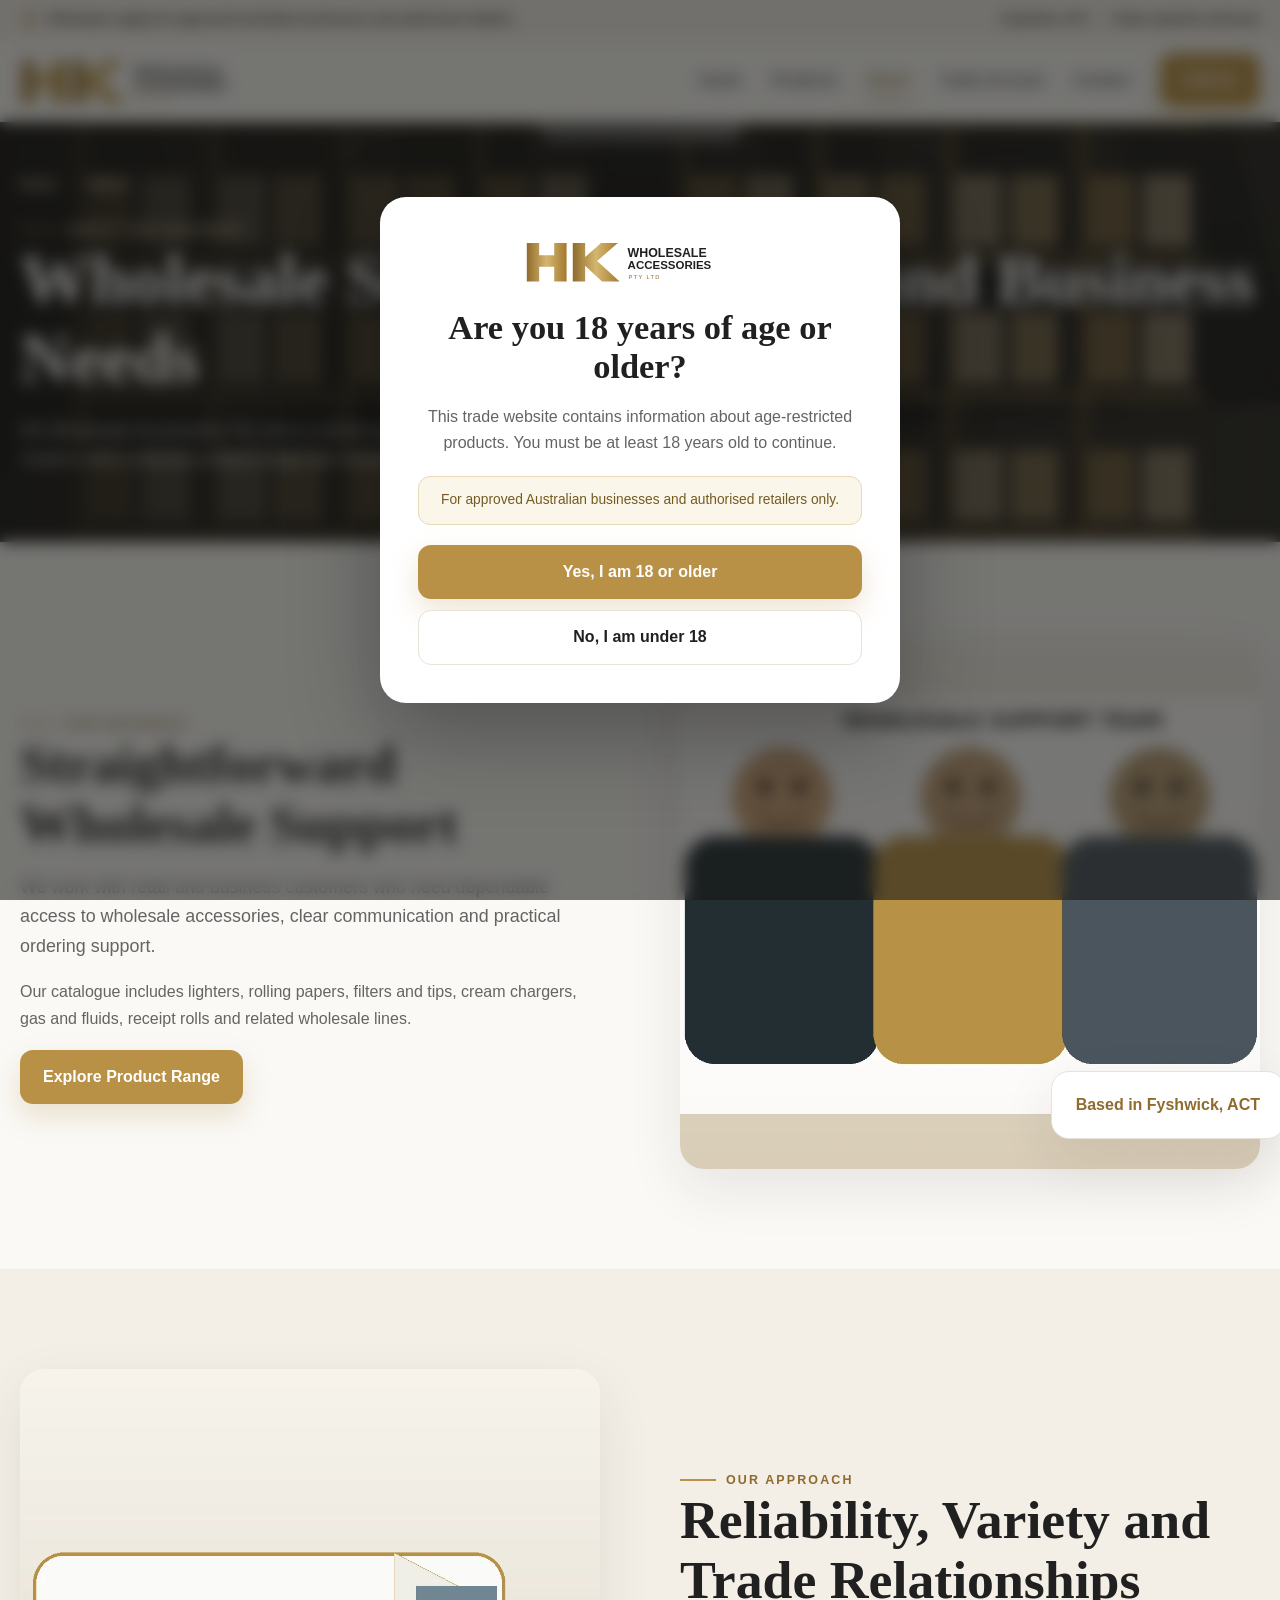
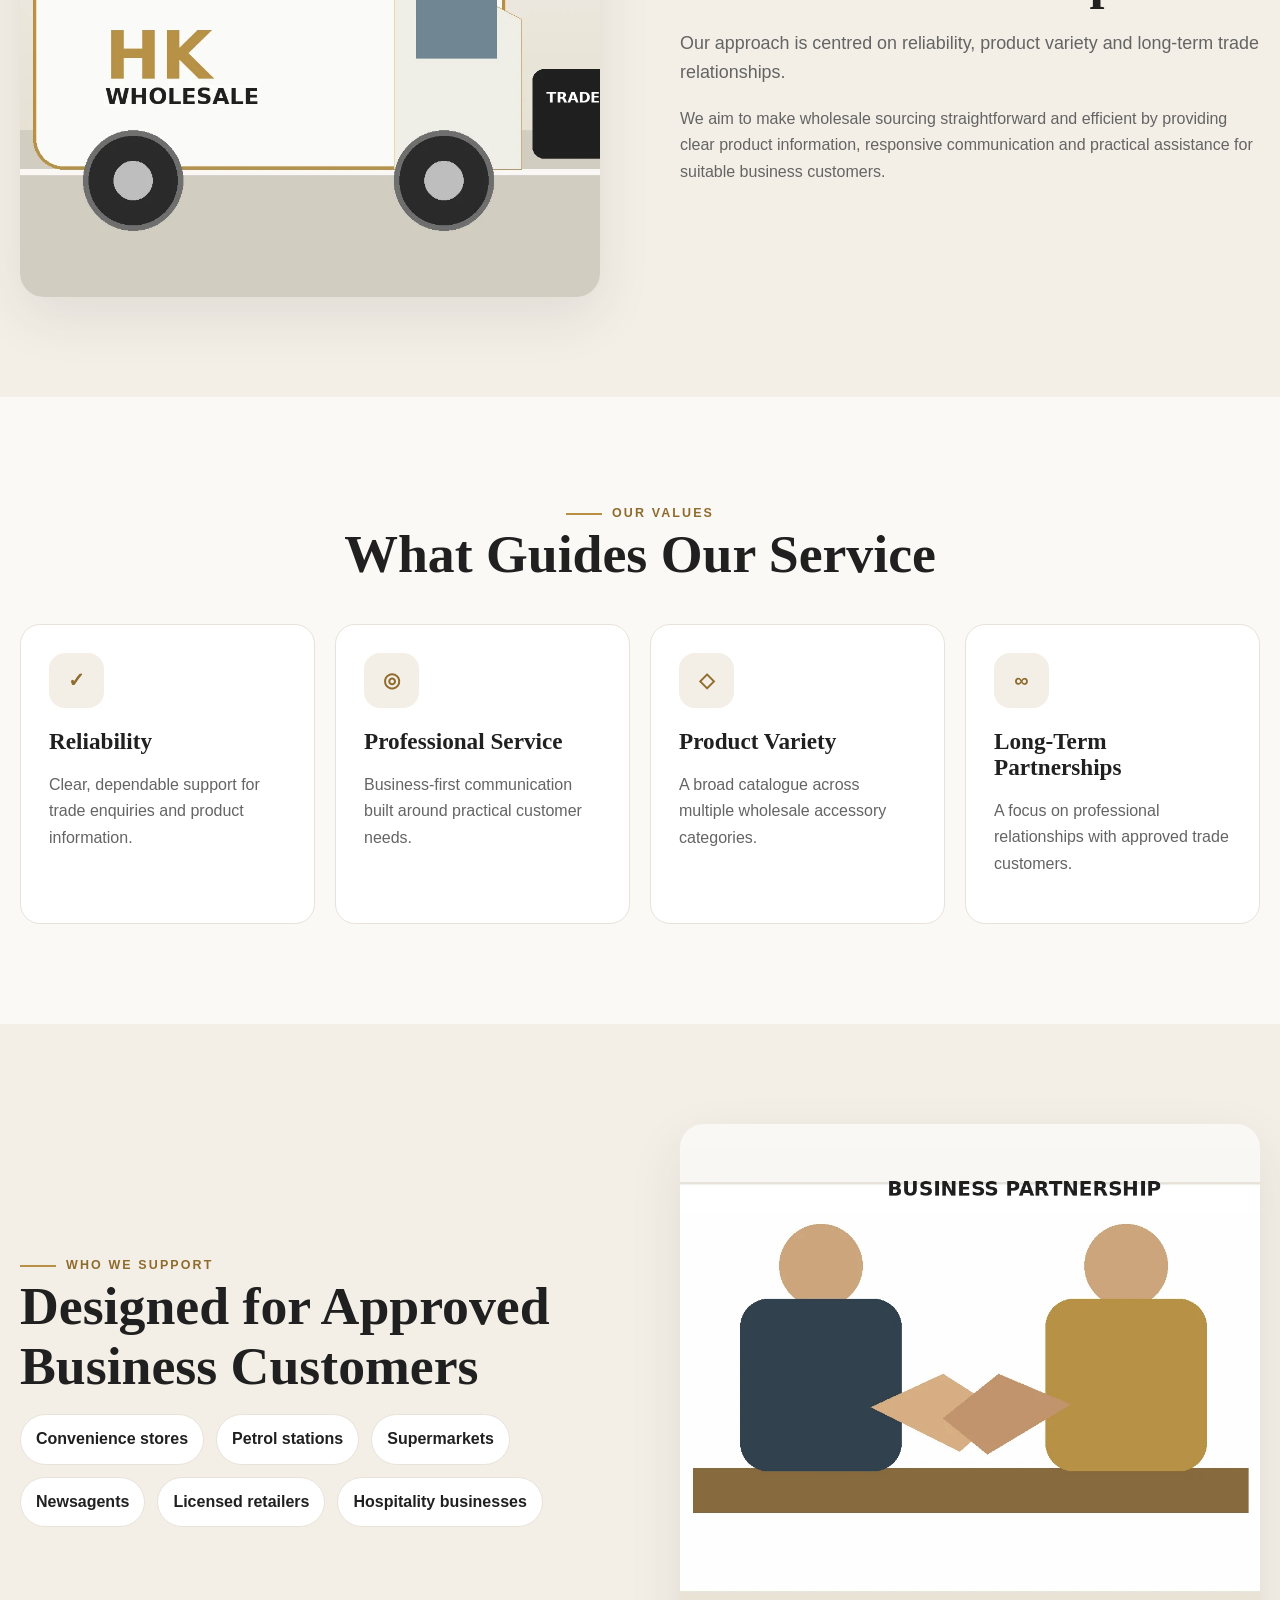
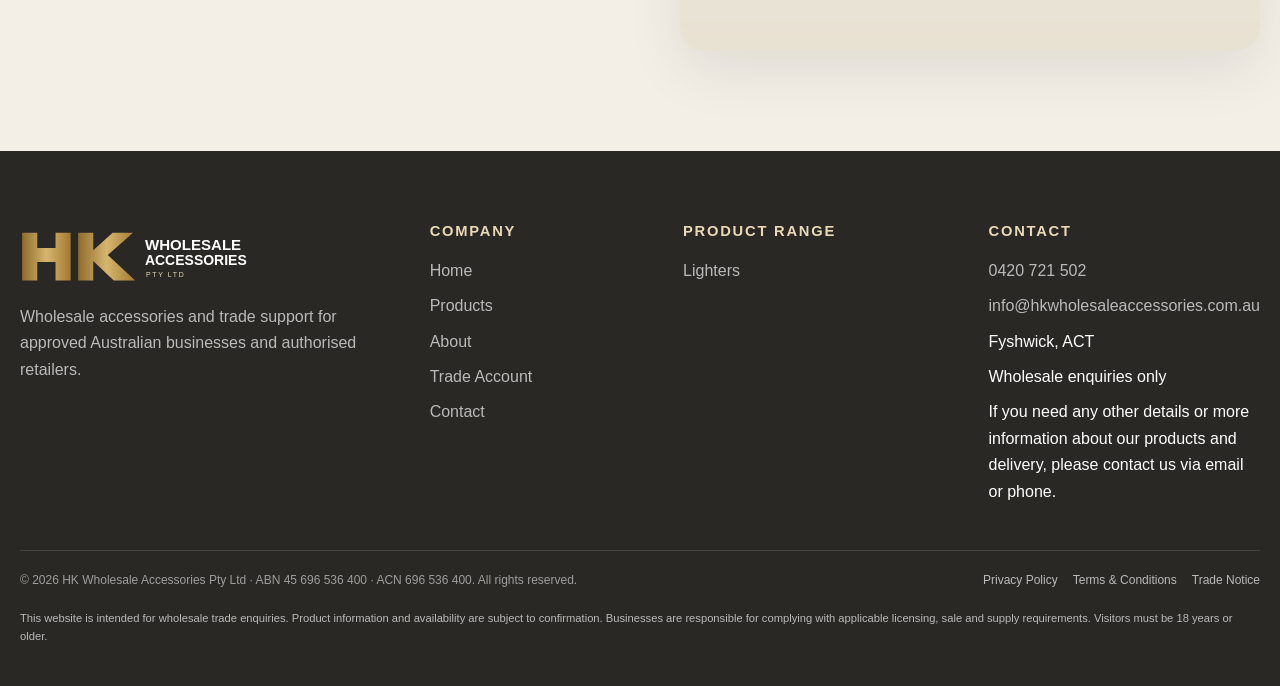
==== about.html @ 8b0ffecf "Products images updated" ====
<!doctype html><html lang="en-AU"><head><meta charset="utf-8"><meta name="viewport" content="width=device-width,initial-scale=1"><title>About HK Wholesale Accessories Pty Ltd</title><meta name="description" content="Learn about HK Wholesale Accessories Pty Ltd and its wholesale trade service in Fyshwick, ACT."><meta property="og:title" content="About HK Wholesale Accessories Pty Ltd"><meta property="og:description" content="Learn about HK Wholesale Accessories Pty Ltd and its wholesale trade service in Fyshwick, ACT."><meta property="og:type" content="website"><link rel="canonical" href="https://example.com/about.html"><link rel="icon" href="assets/images/branding/favicon.png"><link rel="stylesheet" href="assets/css/custom.css"><script defer src="assets/data/product-data.js"></script><script defer src="assets/js/form-validation.js"></script><script defer src="assets/js/product-modal.js"></script><script defer src="assets/js/products.js"></script><script defer src="assets/js/main.js"></script><script defer src="assets/js/age-gate.js"></script></head><body>
<div class="trade-bar"><div class="container"><div class="trade-bar-left"><svg class="shield" viewBox="0 0 24 24" fill="none" stroke="currentColor" stroke-width="2"><path d="M12 3l7 3v5c0 4.8-2.8 8.3-7 10-4.2-1.7-7-5.2-7-10V6l7-3z"/><path d="M9 12l2 2 4-4"/></svg><span>Wholesale supply for approved Australian businesses and authorised retailers.</span></div><div class="trade-bar-right"><span>Fyshwick, ACT</span><span>•</span><span>Trade enquiries welcome</span></div></div></div>
<header class="site-header"><div class="container nav-wrap"><a class="brand" href="index.html" aria-label="HK Wholesale Accessories home"><img src="assets/images/branding/hk-logo.svg" alt="HK Wholesale Accessories Pty Ltd"></a><nav class="desktop-nav" aria-label="Primary navigation"><a data-nav href="index.html">Home</a><a data-nav href="products.html">Products</a><a data-nav href="about.html">About</a><a data-nav href="trade-account.html">Trade Account</a><a data-nav href="contact.html">Contact</a><a class="btn btn-primary" href="tel:0420721502">Call Us</a></nav><button class="menu-toggle" type="button" aria-label="Open menu" aria-expanded="false"><span></span></button></div><nav class="mobile-nav" aria-label="Mobile navigation"><div class="container"><a data-nav href="index.html">Home</a><a data-nav href="products.html">Products</a><a data-nav href="about.html">About</a><a data-nav href="trade-account.html">Trade Account</a><a data-nav href="contact.html">Contact</a><a class="btn btn-primary" href="tel:0420721502">Call Us</a></div></nav></header>
<main><section class="page-hero"><div class="bg" style="background-image:url('assets/images/business/warehouse-interior.webp')"></div><div class="container"><div class="breadcrumbs"><a href="index.html">Home</a><span>→</span><span>About</span></div><span class="section-kicker" style="color:#ead9b7">About the business</span><h1>Wholesale Service Built Around Business Needs</h1><p>HK Wholesale Accessories Pty Ltd is a wholesale supplier supporting approved Australian retailers with a diverse product range and responsive trade service.</p></div></section><section class="section"><div class="container split"><div class="reveal-left"><span class="section-kicker">Our Business</span><h2>Straightforward Wholesale Support</h2><p class="lead">We work with retail and business customers who need dependable access to wholesale accessories, clear communication and practical ordering support.</p><p>Our catalogue includes lighters, rolling papers, filters and tips, cream chargers, gas and fluids, receipt rolls and related wholesale lines.</p><a class="btn btn-primary" href="products.html">Explore Product Range</a></div><div class="image-stack reveal-right"><img src="assets/images/business/warehouse-team.webp" alt="HK Wholesale Accessories support team illustration"><div class="float-label">Based in Fyshwick, ACT</div></div></div></section><section class="section cream-bg"><div class="container split"><div class="image-stack reveal-left"><img src="assets/images/business/wholesale-delivery.webp" alt="HK Wholesale Accessories delivery vehicle illustration"></div><div class="reveal-right"><span class="section-kicker">Our Approach</span><h2>Reliability, Variety and Trade Relationships</h2><p class="lead">Our approach is centred on reliability, product variety and long-term trade relationships.</p><p>We aim to make wholesale sourcing straightforward and efficient by providing clear product information, responsive communication and practical assistance for suitable business customers.</p></div></div></section><section class="section"><div class="container"><div class="text-center reveal"><span class="section-kicker">Our values</span><h2>What Guides Our Service</h2></div><div class="values-grid" style="margin-top:40px"><div class="value-card reveal"><div class="feature-icon">✓</div><h3>Reliability</h3><p>Clear, dependable support for trade enquiries and product information.</p></div><div class="value-card reveal"><div class="feature-icon">◎</div><h3>Professional Service</h3><p>Business-first communication built around practical customer needs.</p></div><div class="value-card reveal"><div class="feature-icon">◇</div><h3>Product Variety</h3><p>A broad catalogue across multiple wholesale accessory categories.</p></div><div class="value-card reveal"><div class="feature-icon">∞</div><h3>Long-Term Partnerships</h3><p>A focus on professional relationships with approved trade customers.</p></div></div></div></section><section class="section cream-bg"><div class="container split"><div class="reveal-left"><span class="section-kicker">Who we support</span><h2>Designed for Approved Business Customers</h2><div class="retailer-pills"><span>Convenience stores</span><span>Petrol stations</span><span>Supermarkets</span><span>Newsagents</span><span>Licensed retailers</span><span>Hospitality businesses</span></div></div><div class="image-stack reveal-right"><img src="assets/images/business/business-partnership.webp" alt="Wholesale business partners"></div></div></section></main>
<footer class="site-footer"><div class="container"><div class="footer-grid"><div class="footer-brand"><img src="assets/images/branding/hk-logo-light.svg" alt="HK Wholesale Accessories"><p>Wholesale accessories and trade support for approved Australian businesses and authorised retailers.</p></div><div><h3>Company</h3><div class="footer-links"><a href="index.html">Home</a><a href="products.html">Products</a><a href="about.html">About</a><a href="trade-account.html">Trade Account</a><a href="contact.html">Contact</a></div></div><div><h3>Product range</h3><div class="footer-links"><a href="products.html?category=lighters">Lighters</a></div></div><div><h3>Contact</h3><div class="footer-links"><a href="tel:0420721502">0420 721 502</a><a href="mailto:info@hkwholesaleaccessories.com.au">info@hkwholesaleaccessories.com.au</a><span>Fyshwick, ACT</span><span>Wholesale enquiries only</span><span>If you need any other details or more information about our products and delivery, please contact us via email or phone.</span></div></div></div><div class="footer-bottom"><div>© 2026 HK Wholesale Accessories Pty Ltd · ABN 45 696 536 400 · ACN 696 536 400. All rights reserved.</div><div class="footer-legal"><a href="privacy-policy.html">Privacy Policy</a><a href="terms-and-conditions.html">Terms &amp; Conditions</a><a href="trade-notice.html">Trade Notice</a></div></div><p style="font-size:.7rem;margin-top:18px">This website is intended for wholesale trade enquiries. Product information and availability are subject to confirmation. Businesses are responsible for complying with applicable licensing, sale and supply requirements. Visitors must be 18 years or older.</p></div></footer><button class="back-top" type="button" aria-label="Back to top">↑</button>
</body></html>
---- assets/css/custom.css ----
:root{--ivory:#faf9f6;--white:#fff;--cream:#f3efe7;--charcoal:#202020;--muted:#646464;--gold:#b89146;--gold-dark:#8f6b2d;--gold-light:#e8d9b7;--border:#e8e3d9;--green:#2f7354;--red:#b44343;--shadow:0 20px 55px rgba(40,34,23,.09);--radius:24px;--serif:Georgia,'Times New Roman',serif;--sans:Arial,'Helvetica Neue',sans-serif}
*{box-sizing:border-box}html{scroll-behavior:smooth}body{margin:0;background:var(--ivory);color:var(--charcoal);font-family:var(--sans);line-height:1.65;overflow-x:hidden}body.is-locked{overflow:hidden}img{display:block;max-width:100%}a{color:inherit;text-decoration:none}button,input,select,textarea{font:inherit}button{cursor:pointer}.container{width:min(1280px,calc(100% - 40px));margin-inline:auto}.section{padding:100px 0}.section-sm{padding:70px 0}.section-kicker{display:inline-flex;align-items:center;gap:10px;color:var(--gold-dark);font-size:.78rem;font-weight:800;text-transform:uppercase;letter-spacing:.17em}.section-kicker:before{content:'';width:36px;height:2px;background:var(--gold)}h1,h2,h3{font-family:var(--serif);line-height:1.12;margin:0 0 18px}h1{font-size:clamp(2.8rem,6vw,5.7rem)}h2{font-size:clamp(2.15rem,4.2vw,3.8rem)}h3{font-size:1.45rem}p{margin:0 0 18px;color:var(--muted)}.lead{font-size:1.12rem;max-width:720px}.muted{color:var(--muted)}.text-center{text-align:center}.mx-auto{margin-inline:auto}.gold{color:var(--gold-dark)}
.btn{display:inline-flex;align-items:center;justify-content:center;gap:10px;min-height:50px;padding:13px 22px;border-radius:13px;border:1px solid transparent;font-weight:800;transition:.25s ease;white-space:nowrap}.btn:hover{transform:translateY(-2px)}.btn-primary{background:var(--gold);color:white;box-shadow:0 12px 28px rgba(184,145,70,.24)}.btn-primary:hover{background:var(--gold-dark)}.btn-secondary{background:white;border-color:var(--border);color:var(--charcoal)}.btn-secondary:hover{border-color:var(--gold);color:var(--gold-dark)}.btn-dark{background:var(--charcoal);color:white}.btn-link{padding:0;border:0;background:none;color:var(--gold-dark);font-weight:800}.btn-link span{display:inline-block;transition:.2s}.btn-link:hover span{transform:translateX(5px)}
.trade-bar{background:var(--cream);border-bottom:1px solid var(--border);font-size:.78rem;font-weight:700}.trade-bar .container{min-height:38px;display:flex;justify-content:space-between;align-items:center;gap:20px}.trade-bar-left,.trade-bar-right{display:flex;align-items:center;gap:9px}.shield{width:19px;height:19px;color:var(--gold-dark)}
.site-header{position:sticky;top:0;z-index:1000;background:rgba(250,249,246,.88);backdrop-filter:blur(18px);border-bottom:1px solid transparent;transition:.25s}.site-header.scrolled{background:rgba(255,255,255,.95);border-color:var(--border);box-shadow:0 8px 28px rgba(32,32,32,.06)}.nav-wrap{height:82px;display:flex;align-items:center;justify-content:space-between;gap:30px}.brand img{width:255px;height:auto}.desktop-nav{display:flex;align-items:center;gap:30px}.desktop-nav a:not(.btn){font-size:.94rem;font-weight:700;color:#454545;position:relative}.desktop-nav a:not(.btn):after{content:'';position:absolute;left:0;right:100%;bottom:-9px;height:2px;background:var(--gold);transition:.25s}.desktop-nav a.active,.desktop-nav a:hover{color:var(--gold-dark)}.desktop-nav a.active:after,.desktop-nav a:hover:after{right:0}.menu-toggle{display:none;width:48px;height:48px;border:1px solid var(--border);background:white;border-radius:12px;align-items:center;justify-content:center}.menu-toggle span,.menu-toggle span:before,.menu-toggle span:after{display:block;width:22px;height:2px;background:var(--charcoal);position:relative;transition:.25s}.menu-toggle span:before,.menu-toggle span:after{content:'';position:absolute;left:0}.menu-toggle span:before{top:-7px}.menu-toggle span:after{top:7px}.menu-toggle.open span{background:transparent}.menu-toggle.open span:before{top:0;transform:rotate(45deg)}.menu-toggle.open span:after{top:0;transform:rotate(-45deg)}.mobile-nav{display:none;position:fixed;inset:120px 0 auto;background:white;border-bottom:1px solid var(--border);padding:24px;box-shadow:var(--shadow);transform:translateY(-20px);opacity:0;pointer-events:none;transition:.25s}.mobile-nav.open{transform:none;opacity:1;pointer-events:auto}.mobile-nav a{display:block;padding:14px 0;border-bottom:1px solid var(--border);font-weight:750}.mobile-nav .btn{margin-top:18px;width:100%}
.hero{min-height:760px;position:relative;display:grid;align-items:center;overflow:hidden;background:#23211d}.hero-bg{position:absolute;inset:-4%;background:url('../images/hero/warehouse-hero.webp') center/cover no-repeat;animation:heroZoom 18s ease-in-out infinite alternate}.hero:after{content:'';position:absolute;inset:0;background:linear-gradient(90deg,rgba(17,17,15,.86) 0%,rgba(23,22,18,.66) 48%,rgba(23,22,18,.24) 100%)}.hero .container{position:relative;z-index:2;display:grid;grid-template-columns:1.25fr .75fr;gap:70px;align-items:center}.hero-copy{max-width:780px;color:white}.hero-copy h1{color:white;text-shadow:0 4px 18px rgba(0,0,0,.24)}.hero-copy p{color:rgba(255,255,255,.8);font-size:1.13rem;max-width:670px}.hero-badge{display:inline-flex;align-items:center;gap:10px;padding:9px 14px;border:1px solid rgba(232,217,183,.55);border-radius:99px;background:rgba(255,255,255,.1);backdrop-filter:blur(12px);color:#f2dfb3;font-weight:800;text-transform:uppercase;letter-spacing:.12em;font-size:.72rem;margin-bottom:24px}.hero-actions{display:flex;gap:14px;flex-wrap:wrap;margin:30px 0 15px}.hero-note{font-size:.82rem!important}.hero-card{justify-self:end;width:min(100%,390px);padding:30px;border:1px solid rgba(255,255,255,.22);background:rgba(255,255,255,.12);backdrop-filter:blur(18px);border-radius:24px;box-shadow:0 24px 70px rgba(0,0,0,.25);color:white;animation:floatCard 5s ease-in-out infinite}.hero-card h3{color:white}.hero-card ul{list-style:none;padding:0;margin:0;display:grid;gap:14px}.hero-card li{display:flex;gap:12px;align-items:center;color:rgba(255,255,255,.86);font-weight:650}.hero-card li:before{content:'✓';display:grid;place-items:center;width:26px;height:26px;border-radius:50%;background:rgba(184,145,70,.26);color:#f4d993;font-weight:900}@keyframes heroZoom{to{transform:scale(1.06)}}@keyframes floatCard{50%{transform:translateY(-10px)}}
.page-hero{min-height:420px;position:relative;display:grid;align-items:center;overflow:hidden;background:#28251f;color:white}.page-hero .bg{position:absolute;inset:0;background:center/cover no-repeat}.page-hero:after{content:'';position:absolute;inset:0;background:linear-gradient(90deg,rgba(20,19,17,.83),rgba(20,19,17,.42))}.page-hero .container{position:relative;z-index:2}.page-hero h1{font-size:clamp(2.8rem,5.5vw,5rem);color:white}.page-hero p{color:rgba(255,255,255,.8);max-width:720px;font-size:1.08rem}.breadcrumbs{display:flex;gap:9px;align-items:center;font-size:.82rem;color:#ead9b7;font-weight:750;margin-bottom:18px}
.trust-strip{background:white;border-bottom:1px solid var(--border)}.trust-grid{display:grid;grid-template-columns:repeat(4,1fr)}.trust-item{padding:24px 22px;display:flex;align-items:center;justify-content:center;gap:12px;font-weight:750;border-right:1px solid var(--border)}.trust-item:last-child{border:0}.trust-icon{width:38px;height:38px;border-radius:12px;background:var(--cream);display:grid;place-items:center;color:var(--gold-dark);font-weight:900}
.split{display:grid;grid-template-columns:1fr 1fr;gap:80px;align-items:center}.image-stack{position:relative}.image-stack>img{width:100%;aspect-ratio:1.1;object-fit:cover;border-radius:var(--radius);box-shadow:var(--shadow)}.float-label{position:absolute;right:-25px;bottom:30px;background:white;padding:20px 24px;border:1px solid var(--border);border-radius:18px;box-shadow:var(--shadow);font-weight:850;color:var(--gold-dark)}
.grid{display:grid;gap:24px}.grid-3{grid-template-columns:repeat(3,1fr)}.grid-4{grid-template-columns:repeat(4,1fr)}.category-card{position:relative;min-height:380px;border-radius:24px;overflow:hidden;background:#222;color:white;box-shadow:var(--shadow)}.category-card img{position:absolute;inset:0;width:100%;height:100%;object-fit:cover;transition:.55s}.category-card:after{content:'';position:absolute;inset:0;background:linear-gradient(180deg,rgba(12,12,12,.03),rgba(12,12,12,.9))}.category-card-content{position:absolute;inset:auto 0 0;z-index:2;padding:28px}.category-card h3{color:white;font-size:1.65rem}.category-card p{color:rgba(255,255,255,.73);font-size:.92rem}.category-card .btn-link{color:#f0d89f}.category-card:hover img{transform:scale(1.07)}.category-card:hover{outline:2px solid var(--gold-light);outline-offset:3px}
.product-grid{display:grid;grid-template-columns:repeat(4,1fr);gap:22px}.product-card{background:white;border:1px solid var(--border);border-radius:20px;overflow:hidden;transition:.28s;display:flex;flex-direction:column;min-width:0}.product-card:hover{transform:translateY(-7px);border-color:var(--gold-light);box-shadow:var(--shadow)}.product-image{aspect-ratio:1/1;background:#fff;padding:16px;overflow:hidden;border-bottom:1px solid var(--border)}.product-image img{width:100%;height:100%;object-fit:contain;transition:.35s}.product-card:hover .product-image img{transform:scale(1.045)}.product-body{padding:20px;display:flex;flex-direction:column;flex:1}.brand-label{font-size:.72rem;text-transform:uppercase;letter-spacing:.13em;font-weight:850;color:var(--gold-dark)}.product-card h3{font-family:var(--sans);font-size:1.05rem;line-height:1.35;margin:8px 0 6px}.product-meta{display:flex;justify-content:space-between;gap:10px;color:var(--muted);font-size:.78rem;margin-bottom:16px}.product-actions{display:flex;align-items:center;justify-content:space-between;gap:10px;margin-top:auto}.product-actions .btn{min-height:42px;padding:9px 13px;font-size:.8rem}.product-actions .btn-link{font-size:.8rem}.product-empty{grid-column:1/-1;text-align:center;padding:70px 20px;background:white;border:1px dashed var(--gold-light);border-radius:20px}
.feature-card{padding:30px;background:white;border:1px solid var(--border);border-radius:20px;transition:.25s}.feature-card:hover{transform:translateY(-5px);box-shadow:var(--shadow);border-color:var(--gold-light)}.feature-icon{width:55px;height:55px;border-radius:16px;background:var(--cream);display:grid;place-items:center;color:var(--gold-dark);font-weight:900;font-size:1.25rem;margin-bottom:20px}.cream-bg{background:var(--cream)}.white-bg{background:white}.retailer-pills{display:flex;flex-wrap:wrap;gap:12px}.retailer-pills span{padding:11px 15px;background:white;border:1px solid var(--border);border-radius:99px;font-weight:750}.steps{display:grid;grid-template-columns:repeat(4,1fr);position:relative}.steps:before{content:'';position:absolute;left:12%;right:12%;top:31px;height:2px;background:var(--gold-light)}.step{position:relative;text-align:center;padding:0 18px}.step-num{position:relative;z-index:2;width:64px;height:64px;border-radius:50%;display:grid;place-items:center;margin:0 auto 18px;background:white;border:2px solid var(--gold);font-weight:900;color:var(--gold-dark);box-shadow:0 0 0 9px var(--ivory)}
.cta{position:relative;overflow:hidden;border-radius:32px;background:linear-gradient(120deg,#28251f,#514638);color:white;padding:70px}.cta:before{content:'';position:absolute;width:420px;height:420px;border:1px solid rgba(232,217,183,.16);border-radius:50%;right:-130px;top:-160px;box-shadow:0 0 0 40px rgba(232,217,183,.04),0 0 0 80px rgba(232,217,183,.025)}.cta>*{position:relative}.cta h2{color:white}.cta p{color:rgba(255,255,255,.75)}.cta-row{display:flex;justify-content:space-between;gap:40px;align-items:end}.cta-actions{display:flex;gap:12px;flex-wrap:wrap}
.contact-grid{display:grid;grid-template-columns:.85fr 1.15fr;gap:55px}.contact-list{display:grid;gap:14px}.contact-item{padding:18px 20px;background:white;border:1px solid var(--border);border-radius:16px}.contact-item strong{display:block;margin-bottom:3px}.form-card{background:white;border:1px solid var(--border);padding:34px;border-radius:24px;box-shadow:var(--shadow)}.form-grid{display:grid;grid-template-columns:1fr 1fr;gap:18px}.field.full{grid-column:1/-1}.field label{display:block;font-size:.82rem;font-weight:800;margin-bottom:7px}.field input,.field select,.field textarea{width:100%;border:1px solid #d9d4ca;border-radius:12px;background:#fff;padding:13px 14px;outline:none;transition:.2s;color:var(--charcoal)}.field textarea{min-height:130px;resize:vertical}.field input:focus,.field select:focus,.field textarea:focus{border-color:var(--gold);box-shadow:0 0 0 4px rgba(184,145,70,.12)}.field.invalid input,.field.invalid select,.field.invalid textarea{border-color:var(--red)}.error-text{display:none;color:var(--red);font-size:.75rem;margin-top:5px}.field.invalid .error-text{display:block}.checkbox-row{display:flex;gap:10px;align-items:flex-start}.checkbox-row input{margin-top:5px}.form-note{font-size:.76rem;margin-top:12px}.form-status{display:none;margin-top:18px;padding:16px;border-radius:12px}.form-status.success{display:block;background:#e9f4ee;color:var(--green);border:1px solid #bddaca}.form-status.error{display:block;background:#fff0f0;color:var(--red);border:1px solid #efc1c1}
.filters-panel{background:white;border:1px solid var(--border);border-radius:22px;padding:22px;margin-top:-52px;position:relative;z-index:3;box-shadow:var(--shadow)}.search-row{display:grid;grid-template-columns:1fr 240px;gap:14px}.search-box{position:relative}.search-box input,.brand-select{width:100%;height:52px;padding:0 16px;border:1px solid var(--border);border-radius:12px;background:var(--ivory);outline:none}.search-box input:focus,.brand-select:focus{border-color:var(--gold);box-shadow:0 0 0 4px rgba(184,145,70,.1)}.filter-buttons{display:flex;flex-wrap:wrap;gap:9px;margin-top:15px}.filter-btn{padding:9px 14px;border:1px solid var(--border);border-radius:99px;background:white;font-weight:750;font-size:.82rem}.filter-btn:hover,.filter-btn.active{background:var(--charcoal);color:white;border-color:var(--charcoal)}.results-meta{display:flex;justify-content:space-between;align-items:center;margin:28px 0 18px;font-size:.86rem;color:var(--muted)}
.values-grid{display:grid;grid-template-columns:repeat(4,1fr);gap:20px}.value-card{padding:28px;border:1px solid var(--border);border-radius:20px;background:white}.map-placeholder{min-height:390px;border-radius:24px;background:linear-gradient(135deg,#eee8dc,#ddd0b7);border:1px solid var(--border);display:grid;place-items:center;text-align:center;padding:30px;position:relative;overflow:hidden}.map-placeholder:before,.map-placeholder:after{content:'';position:absolute;background:rgba(184,145,70,.17)}.map-placeholder:before{width:130%;height:2px;transform:rotate(24deg)}.map-placeholder:after{height:130%;width:2px;transform:rotate(18deg)}.map-pin{width:78px;height:78px;border-radius:50% 50% 50% 0;background:var(--gold);transform:rotate(-45deg);display:grid;place-items:center;margin:0 auto 30px;box-shadow:var(--shadow)}.map-pin span{transform:rotate(45deg);color:white;font-weight:900}
.faq{max-width:900px;margin:auto}.faq-item{background:white;border:1px solid var(--border);border-radius:16px;margin-bottom:12px;overflow:hidden}.faq-question{width:100%;background:none;border:0;padding:20px 22px;display:flex;justify-content:space-between;text-align:left;font-weight:850;color:var(--charcoal)}.faq-question:after{content:'+';font-size:1.3rem;color:var(--gold-dark);transition:.2s}.faq-question[aria-expanded='true']:after{transform:rotate(45deg)}.faq-answer{max-height:0;overflow:hidden;transition:max-height .3s ease}.faq-answer p{padding:0 22px 20px;margin:0}
.modal-overlay,.age-gate{position:fixed;inset:0;z-index:3000;background:rgba(22,22,20,.58);backdrop-filter:blur(8px);display:flex;align-items:center;justify-content:center;padding:22px;opacity:0;visibility:hidden;transition:.22s}.modal-overlay.open,.age-gate.open{opacity:1;visibility:visible}.modal{width:min(850px,100%);max-height:90vh;overflow:auto;background:white;border-radius:24px;box-shadow:0 30px 90px rgba(0,0,0,.28);transform:translateY(12px) scale(.98);transition:.22s;position:relative}.modal-overlay.open .modal,.age-gate.open .age-card{transform:none}.modal-close{position:absolute;right:16px;top:16px;width:42px;height:42px;border:1px solid var(--border);background:white;border-radius:50%;font-size:1.35rem;z-index:2}.modal-body{padding:34px}.product-modal-grid{display:grid;grid-template-columns:.9fr 1.1fr;gap:34px;align-items:center}.product-modal-grid img{width:100%;aspect-ratio:1/1;object-fit:contain;border:1px solid var(--border);border-radius:18px;background:white}.detail-list{display:grid;grid-template-columns:1fr 1fr;gap:10px;margin:20px 0}.detail-list div{background:var(--cream);padding:12px;border-radius:10px;font-size:.82rem}.detail-list strong{display:block;color:var(--charcoal)}
.age-card{width:min(520px,100%);background:white;border-radius:26px;padding:38px;text-align:center;box-shadow:0 30px 90px rgba(0,0,0,.3);transform:translateY(12px) scale(.98);transition:.22s}.age-card img{width:230px;margin:0 auto 22px}.age-card h2{font-size:2.15rem}.age-notice{padding:12px 16px;background:#faf6ea;border:1px solid var(--gold-light);border-radius:12px;color:#745b22;font-size:.86rem;margin:20px 0}.age-actions{display:grid;gap:11px}.age-actions .btn{width:100%}
.site-footer{background:#2a2824;color:white;padding:72px 0 22px}.footer-grid{display:grid;grid-template-columns:1.4fr .8fr 1fr 1fr;gap:45px}.site-footer h3{font-family:var(--sans);font-size:.92rem;text-transform:uppercase;letter-spacing:.12em;color:#ead9b7}.site-footer p,.site-footer a{color:rgba(255,255,255,.68)}.site-footer a:hover{color:#ead9b7}.footer-links{display:grid;gap:9px}.footer-brand img{width:280px;margin-bottom:18px}.footer-bottom{margin-top:45px;padding-top:20px;border-top:1px solid rgba(255,255,255,.13);display:flex;justify-content:space-between;gap:25px;align-items:center;font-size:.75rem;color:rgba(255,255,255,.55)}.footer-legal{display:flex;gap:15px;flex-wrap:wrap}
.back-top{position:fixed;right:24px;bottom:24px;z-index:800;width:48px;height:48px;border:0;border-radius:50%;background:var(--charcoal);color:white;box-shadow:var(--shadow);opacity:0;visibility:hidden;transform:translateY(10px);transition:.25s}.back-top.show{opacity:1;visibility:visible;transform:none}.reveal,.reveal-left,.reveal-right,.reveal-scale{opacity:0;transition:opacity .7s ease,transform .7s ease}.reveal{transform:translateY(28px)}.reveal-left{transform:translateX(-34px)}.reveal-right{transform:translateX(34px)}.reveal-scale{transform:scale(.96)}.is-visible{opacity:1!important;transform:none!important}
@media(max-width:1050px){.desktop-nav{display:none}.menu-toggle{display:flex}.mobile-nav{display:block}.hero .container{grid-template-columns:1fr}.hero-card{justify-self:start}.product-grid{grid-template-columns:repeat(3,1fr)}.grid-4,.values-grid{grid-template-columns:repeat(2,1fr)}.footer-grid{grid-template-columns:1.2fr 1fr 1fr}.footer-grid>div:last-child{grid-column:2/4}.contact-grid{grid-template-columns:1fr}.split{gap:45px}}
@media(max-width:800px){.section{padding:76px 0}.trade-bar-right{display:none}.hero{min-height:730px}.hero .container{padding:80px 0}.hero-card{display:none}.trust-grid{grid-template-columns:repeat(2,1fr)}.trust-item:nth-child(2){border-right:0}.trust-item:nth-child(-n+2){border-bottom:1px solid var(--border)}.split{grid-template-columns:1fr}.float-label{right:15px}.grid-3{grid-template-columns:1fr 1fr}.product-grid{grid-template-columns:repeat(2,1fr)}.steps{grid-template-columns:1fr 1fr;gap:35px}.steps:before{display:none}.cta{padding:48px 30px}.cta-row{display:block}.cta-actions{margin-top:28px}.search-row{grid-template-columns:1fr}.footer-grid{grid-template-columns:1fr 1fr}.footer-grid>div:last-child{grid-column:auto}.product-modal-grid{grid-template-columns:1fr}.form-grid{grid-template-columns:1fr}.field.full{grid-column:auto}}
@media(max-width:560px){.container{width:min(100% - 26px,1280px)}.brand img{width:215px}.nav-wrap{height:74px}.mobile-nav{top:112px}.hero{min-height:720px}.hero .container{padding:65px 0}.hero-actions{display:grid}.hero-actions .btn{width:100%}.grid-3,.grid-4,.values-grid,.product-grid,.steps,.footer-grid{grid-template-columns:1fr}.category-card{min-height:350px}.trust-grid{grid-template-columns:1fr}.trust-item{border-right:0;border-bottom:1px solid var(--border)!important;justify-content:flex-start}.trust-item:last-child{border-bottom:0!important}.product-actions{align-items:stretch;flex-direction:column}.product-actions .btn,.product-actions .btn-link{width:100%;text-align:center;justify-content:center}.cta{border-radius:22px;padding:38px 22px}.cta-actions{display:grid}.cta-actions .btn{width:100%}.footer-grid>div:last-child{grid-column:auto}.footer-bottom{display:block}.footer-legal{margin-top:12px}.modal-body,.age-card{padding:26px 20px}.detail-list{grid-template-columns:1fr}.filter-buttons{overflow-x:auto;flex-wrap:nowrap;padding-bottom:4px}.filter-btn{flex:0 0 auto}.page-hero{min-height:380px}}
@media(prefers-reduced-motion:reduce){*,*:before,*:after{animation-duration:.01ms!important;animation-iteration-count:1!important;scroll-behavior:auto!important;transition-duration:.01ms!important}.reveal,.reveal-left,.reveal-right,.reveal-scale{opacity:1;transform:none}}
@media(max-width:800px){.reveal-left,.reveal-right{transform:translateY(28px)}}
.sr-only{position:absolute!important;width:1px!important;height:1px!important;padding:0!important;margin:-1px!important;overflow:hidden!important;clip:rect(0,0,0,0)!important;white-space:nowrap!important;border:0!important}
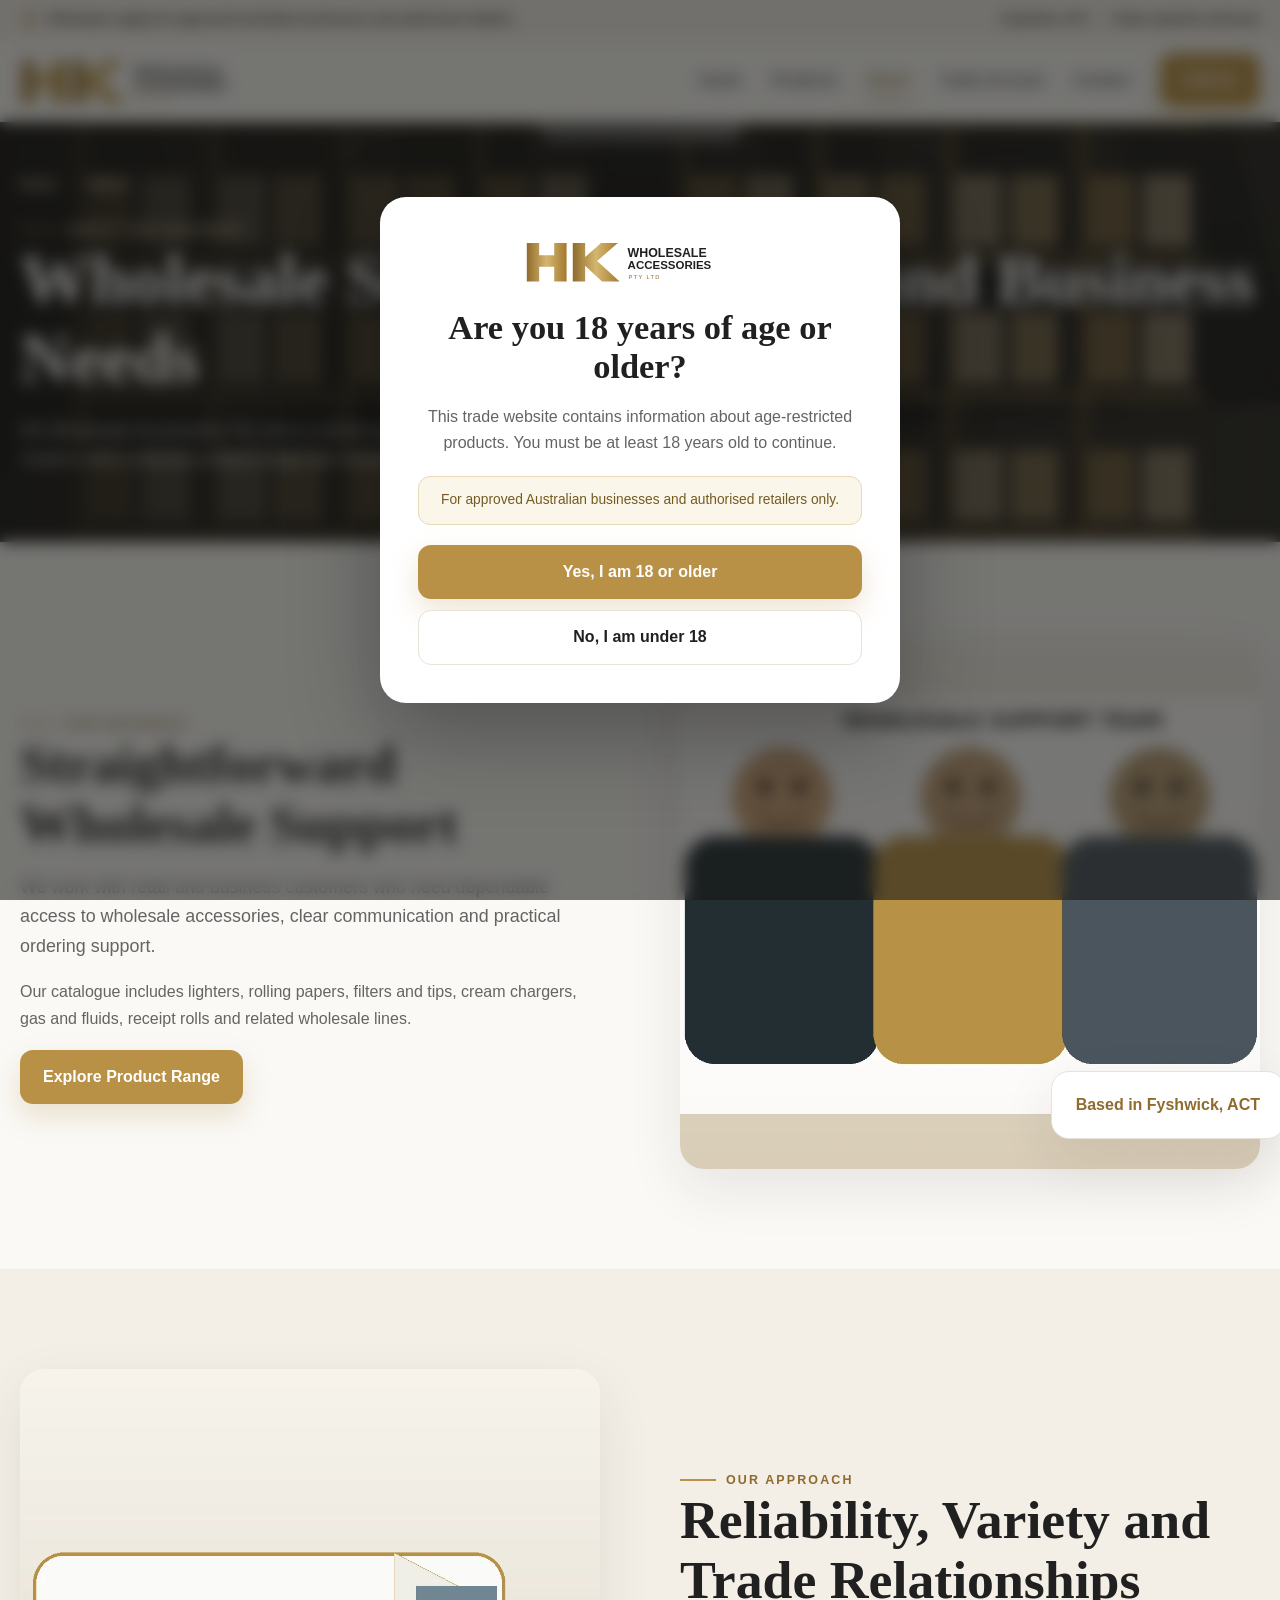
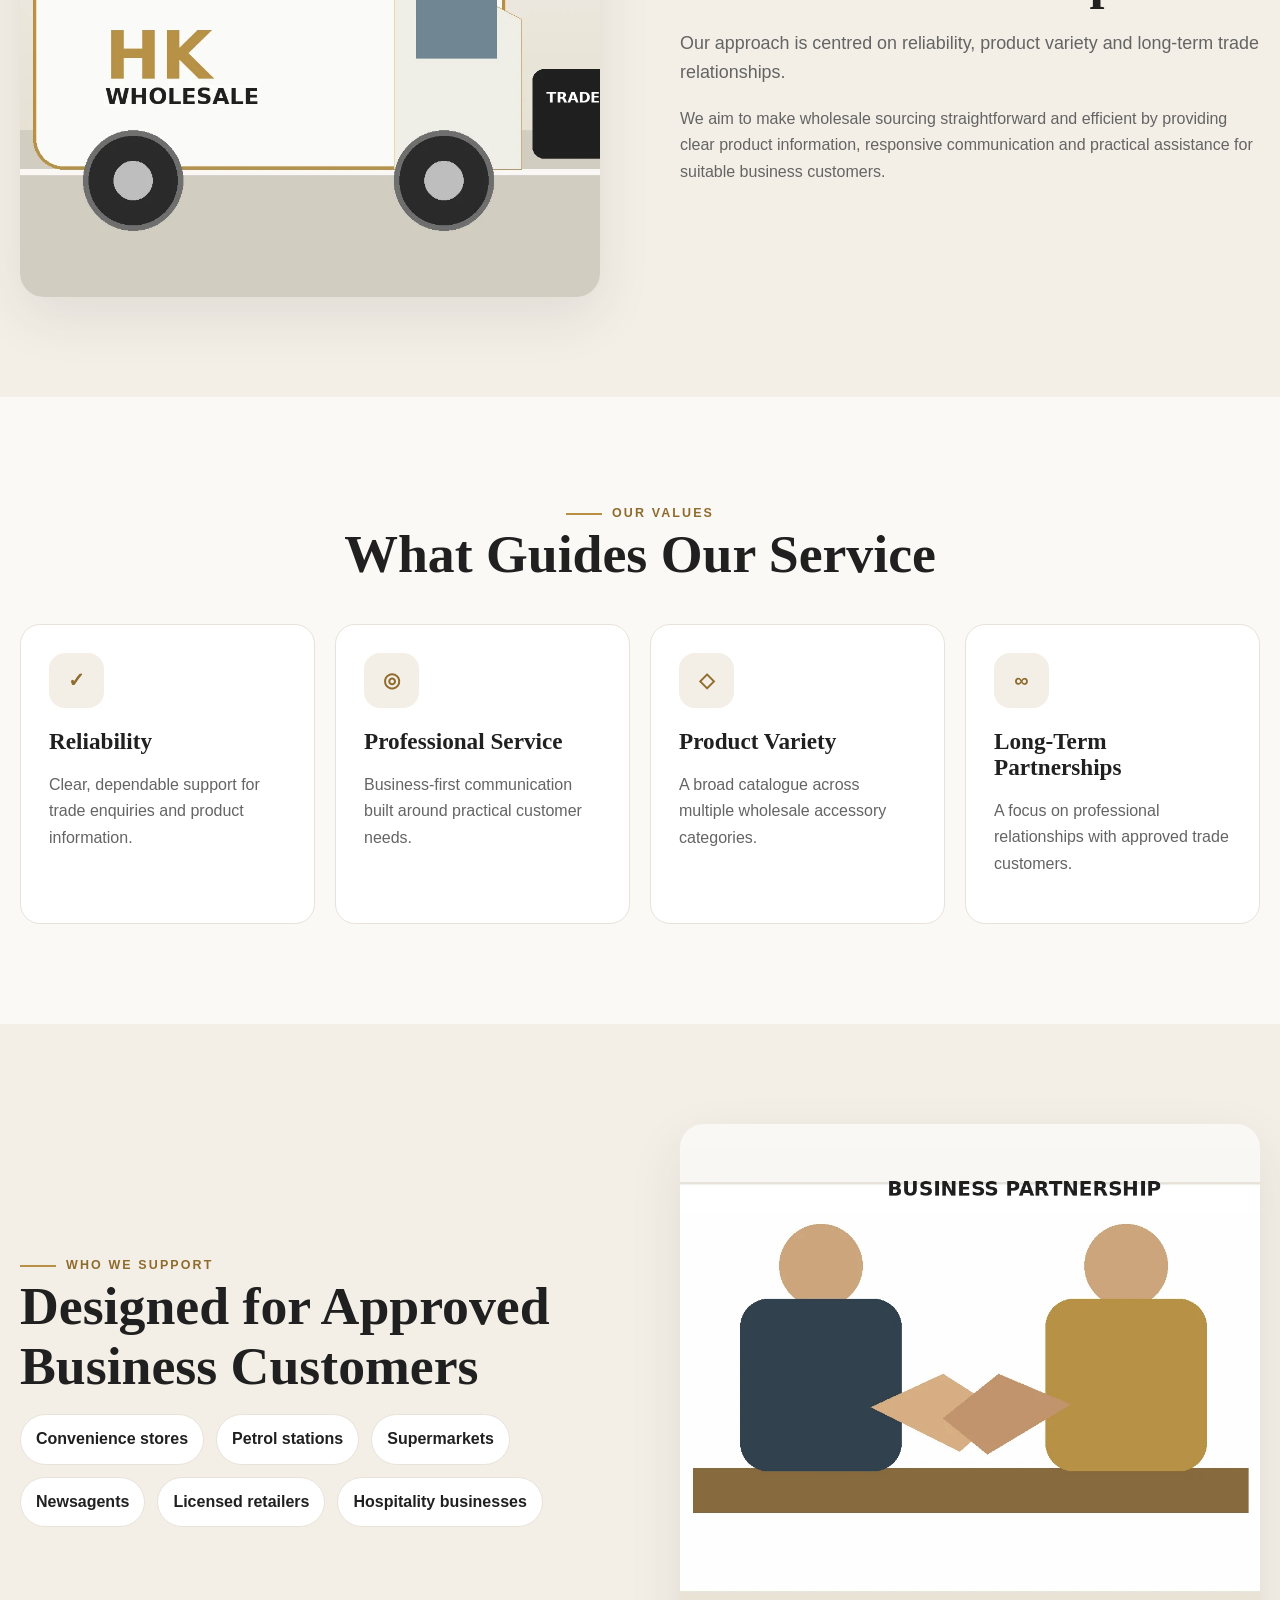
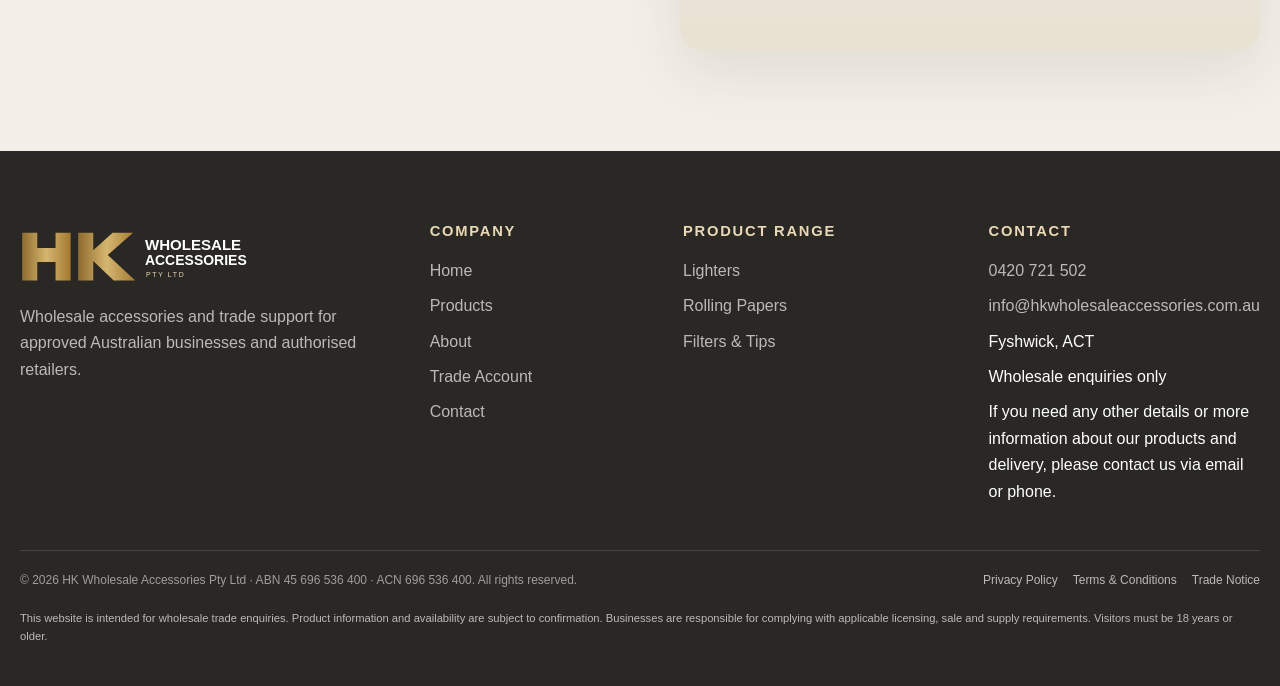
==== commit 5c47772b: "Products images updated" ====
--- a/about.html
+++ b/about.html
@@ -2,5 +2,5 @@
 <div class="trade-bar"><div class="container"><div class="trade-bar-left"><svg class="shield" viewBox="0 0 24 24" fill="none" stroke="currentColor" stroke-width="2"><path d="M12 3l7 3v5c0 4.8-2.8 8.3-7 10-4.2-1.7-7-5.2-7-10V6l7-3z"/><path d="M9 12l2 2 4-4"/></svg><span>Wholesale supply for approved Australian businesses and authorised retailers.</span></div><div class="trade-bar-right"><span>Fyshwick, ACT</span><span>•</span><span>Trade enquiries welcome</span></div></div></div>
 <header class="site-header"><div class="container nav-wrap"><a class="brand" href="index.html" aria-label="HK Wholesale Accessories home"><img src="assets/images/branding/hk-logo.svg" alt="HK Wholesale Accessories Pty Ltd"></a><nav class="desktop-nav" aria-label="Primary navigation"><a data-nav href="index.html">Home</a><a data-nav href="products.html">Products</a><a data-nav href="about.html">About</a><a data-nav href="trade-account.html">Trade Account</a><a data-nav href="contact.html">Contact</a><a class="btn btn-primary" href="tel:0420721502">Call Us</a></nav><button class="menu-toggle" type="button" aria-label="Open menu" aria-expanded="false"><span></span></button></div><nav class="mobile-nav" aria-label="Mobile navigation"><div class="container"><a data-nav href="index.html">Home</a><a data-nav href="products.html">Products</a><a data-nav href="about.html">About</a><a data-nav href="trade-account.html">Trade Account</a><a data-nav href="contact.html">Contact</a><a class="btn btn-primary" href="tel:0420721502">Call Us</a></div></nav></header>
 <main><section class="page-hero"><div class="bg" style="background-image:url('assets/images/business/warehouse-interior.webp')"></div><div class="container"><div class="breadcrumbs"><a href="index.html">Home</a><span>→</span><span>About</span></div><span class="section-kicker" style="color:#ead9b7">About the business</span><h1>Wholesale Service Built Around Business Needs</h1><p>HK Wholesale Accessories Pty Ltd is a wholesale supplier supporting approved Australian retailers with a diverse product range and responsive trade service.</p></div></section><section class="section"><div class="container split"><div class="reveal-left"><span class="section-kicker">Our Business</span><h2>Straightforward Wholesale Support</h2><p class="lead">We work with retail and business customers who need dependable access to wholesale accessories, clear communication and practical ordering support.</p><p>Our catalogue includes lighters, rolling papers, filters and tips, cream chargers, gas and fluids, receipt rolls and related wholesale lines.</p><a class="btn btn-primary" href="products.html">Explore Product Range</a></div><div class="image-stack reveal-right"><img src="assets/images/business/warehouse-team.webp" alt="HK Wholesale Accessories support team illustration"><div class="float-label">Based in Fyshwick, ACT</div></div></div></section><section class="section cream-bg"><div class="container split"><div class="image-stack reveal-left"><img src="assets/images/business/wholesale-delivery.webp" alt="HK Wholesale Accessories delivery vehicle illustration"></div><div class="reveal-right"><span class="section-kicker">Our Approach</span><h2>Reliability, Variety and Trade Relationships</h2><p class="lead">Our approach is centred on reliability, product variety and long-term trade relationships.</p><p>We aim to make wholesale sourcing straightforward and efficient by providing clear product information, responsive communication and practical assistance for suitable business customers.</p></div></div></section><section class="section"><div class="container"><div class="text-center reveal"><span class="section-kicker">Our values</span><h2>What Guides Our Service</h2></div><div class="values-grid" style="margin-top:40px"><div class="value-card reveal"><div class="feature-icon">✓</div><h3>Reliability</h3><p>Clear, dependable support for trade enquiries and product information.</p></div><div class="value-card reveal"><div class="feature-icon">◎</div><h3>Professional Service</h3><p>Business-first communication built around practical customer needs.</p></div><div class="value-card reveal"><div class="feature-icon">◇</div><h3>Product Variety</h3><p>A broad catalogue across multiple wholesale accessory categories.</p></div><div class="value-card reveal"><div class="feature-icon">∞</div><h3>Long-Term Partnerships</h3><p>A focus on professional relationships with approved trade customers.</p></div></div></div></section><section class="section cream-bg"><div class="container split"><div class="reveal-left"><span class="section-kicker">Who we support</span><h2>Designed for Approved Business Customers</h2><div class="retailer-pills"><span>Convenience stores</span><span>Petrol stations</span><span>Supermarkets</span><span>Newsagents</span><span>Licensed retailers</span><span>Hospitality businesses</span></div></div><div class="image-stack reveal-right"><img src="assets/images/business/business-partnership.webp" alt="Wholesale business partners"></div></div></section></main>
-<footer class="site-footer"><div class="container"><div class="footer-grid"><div class="footer-brand"><img src="assets/images/branding/hk-logo-light.svg" alt="HK Wholesale Accessories"><p>Wholesale accessories and trade support for approved Australian businesses and authorised retailers.</p></div><div><h3>Company</h3><div class="footer-links"><a href="index.html">Home</a><a href="products.html">Products</a><a href="about.html">About</a><a href="trade-account.html">Trade Account</a><a href="contact.html">Contact</a></div></div><div><h3>Product range</h3><div class="footer-links"><a href="products.html?category=lighters">Lighters</a></div></div><div><h3>Contact</h3><div class="footer-links"><a href="tel:0420721502">0420 721 502</a><a href="mailto:info@hkwholesaleaccessories.com.au">info@hkwholesaleaccessories.com.au</a><span>Fyshwick, ACT</span><span>Wholesale enquiries only</span><span>If you need any other details or more information about our products and delivery, please contact us via email or phone.</span></div></div></div><div class="footer-bottom"><div>© 2026 HK Wholesale Accessories Pty Ltd · ABN 45 696 536 400 · ACN 696 536 400. All rights reserved.</div><div class="footer-legal"><a href="privacy-policy.html">Privacy Policy</a><a href="terms-and-conditions.html">Terms &amp; Conditions</a><a href="trade-notice.html">Trade Notice</a></div></div><p style="font-size:.7rem;margin-top:18px">This website is intended for wholesale trade enquiries. Product information and availability are subject to confirmation. Businesses are responsible for complying with applicable licensing, sale and supply requirements. Visitors must be 18 years or older.</p></div></footer><button class="back-top" type="button" aria-label="Back to top">↑</button>
+<footer class="site-footer"><div class="container"><div class="footer-grid"><div class="footer-brand"><img src="assets/images/branding/hk-logo-light.svg" alt="HK Wholesale Accessories"><p>Wholesale accessories and trade support for approved Australian businesses and authorised retailers.</p></div><div><h3>Company</h3><div class="footer-links"><a href="index.html">Home</a><a href="products.html">Products</a><a href="about.html">About</a><a href="trade-account.html">Trade Account</a><a href="contact.html">Contact</a></div></div><div><h3>Product range</h3><div class="footer-links"><a href="products.html?category=lighters">Lighters</a><a href="products.html?category=rolling-papers">Rolling Papers</a><a href="products.html?category=filters-tips">Filters &amp; Tips</a></div></div><div><h3>Contact</h3><div class="footer-links"><a href="tel:0420721502">0420 721 502</a><a href="mailto:info@hkwholesaleaccessories.com.au">info@hkwholesaleaccessories.com.au</a><span>Fyshwick, ACT</span><span>Wholesale enquiries only</span><span>If you need any other details or more information about our products and delivery, please contact us via email or phone.</span></div></div></div><div class="footer-bottom"><div>© 2026 HK Wholesale Accessories Pty Ltd · ABN 45 696 536 400 · ACN 696 536 400. All rights reserved.</div><div class="footer-legal"><a href="privacy-policy.html">Privacy Policy</a><a href="terms-and-conditions.html">Terms &amp; Conditions</a><a href="trade-notice.html">Trade Notice</a></div></div><p style="font-size:.7rem;margin-top:18px">This website is intended for wholesale trade enquiries. Product information and availability are subject to confirmation. Businesses are responsible for complying with applicable licensing, sale and supply requirements. Visitors must be 18 years or older.</p></div></footer><button class="back-top" type="button" aria-label="Back to top">↑</button>
 </body></html>
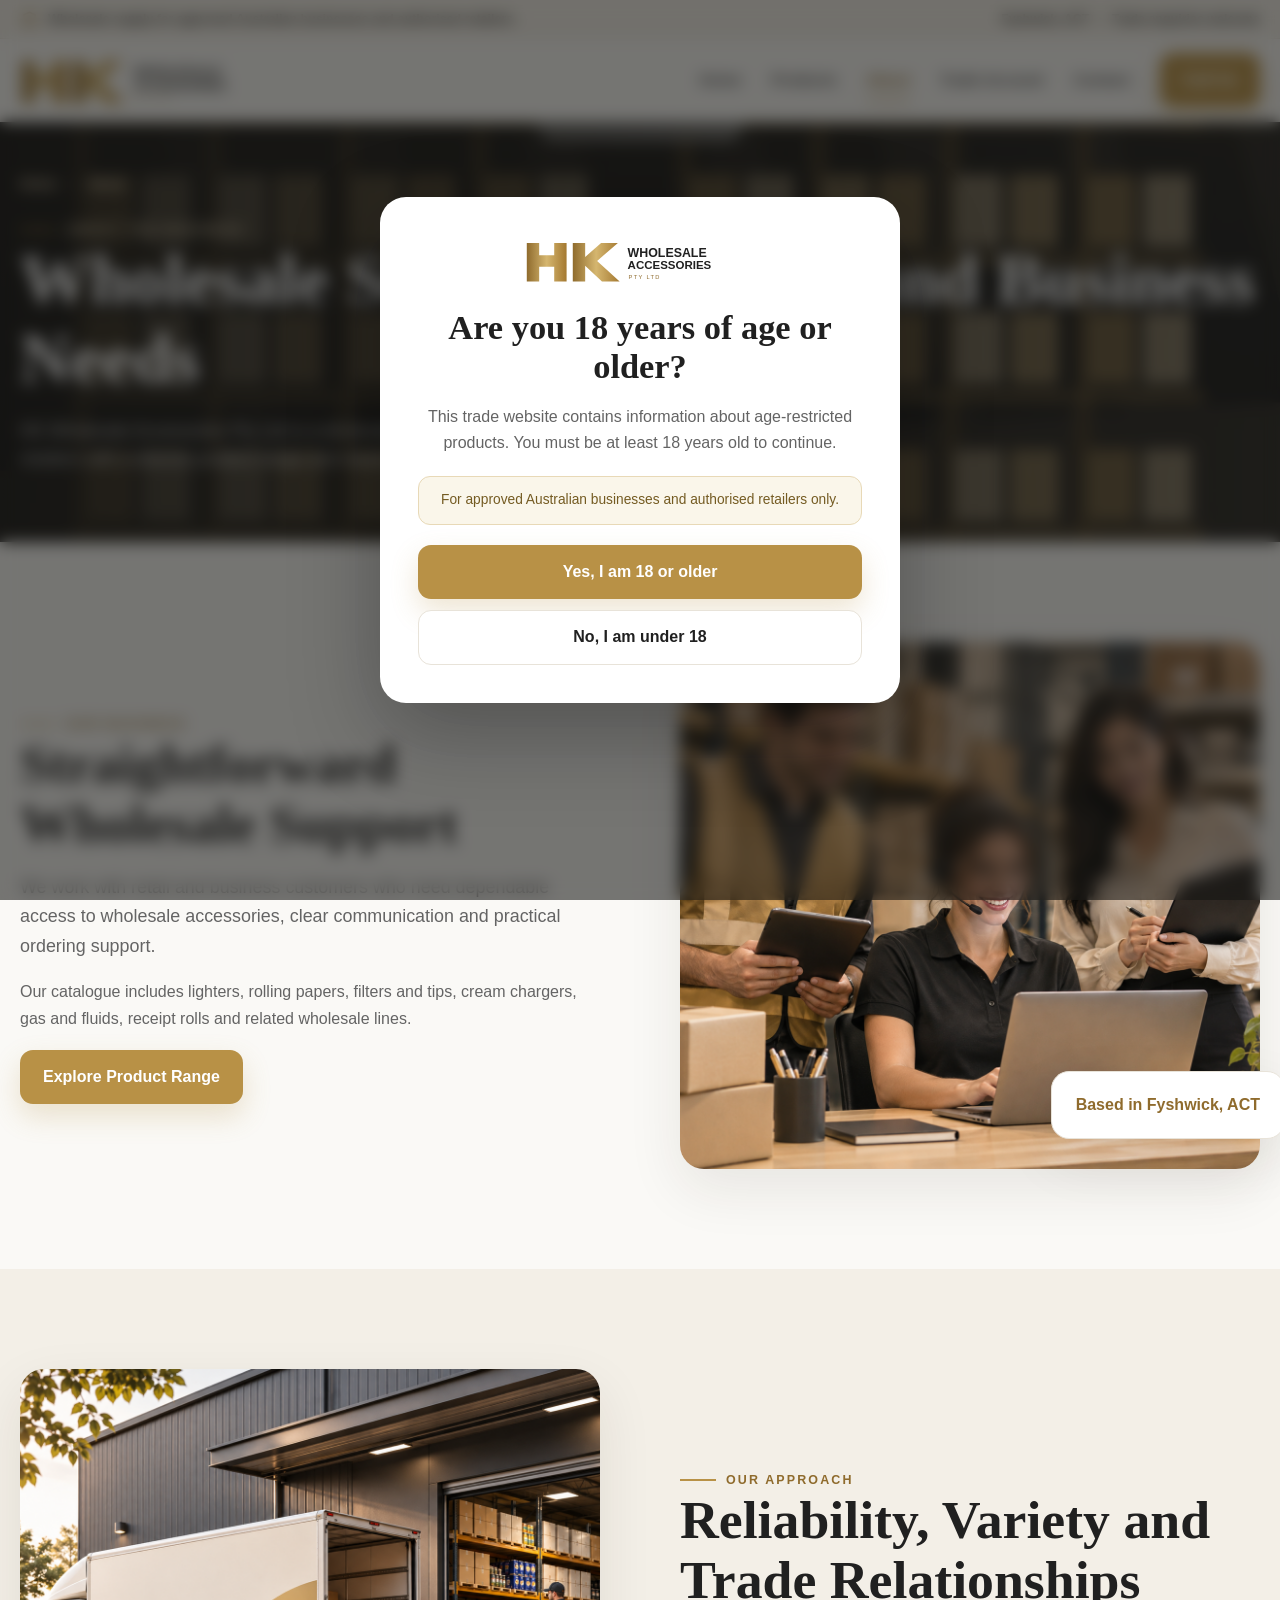
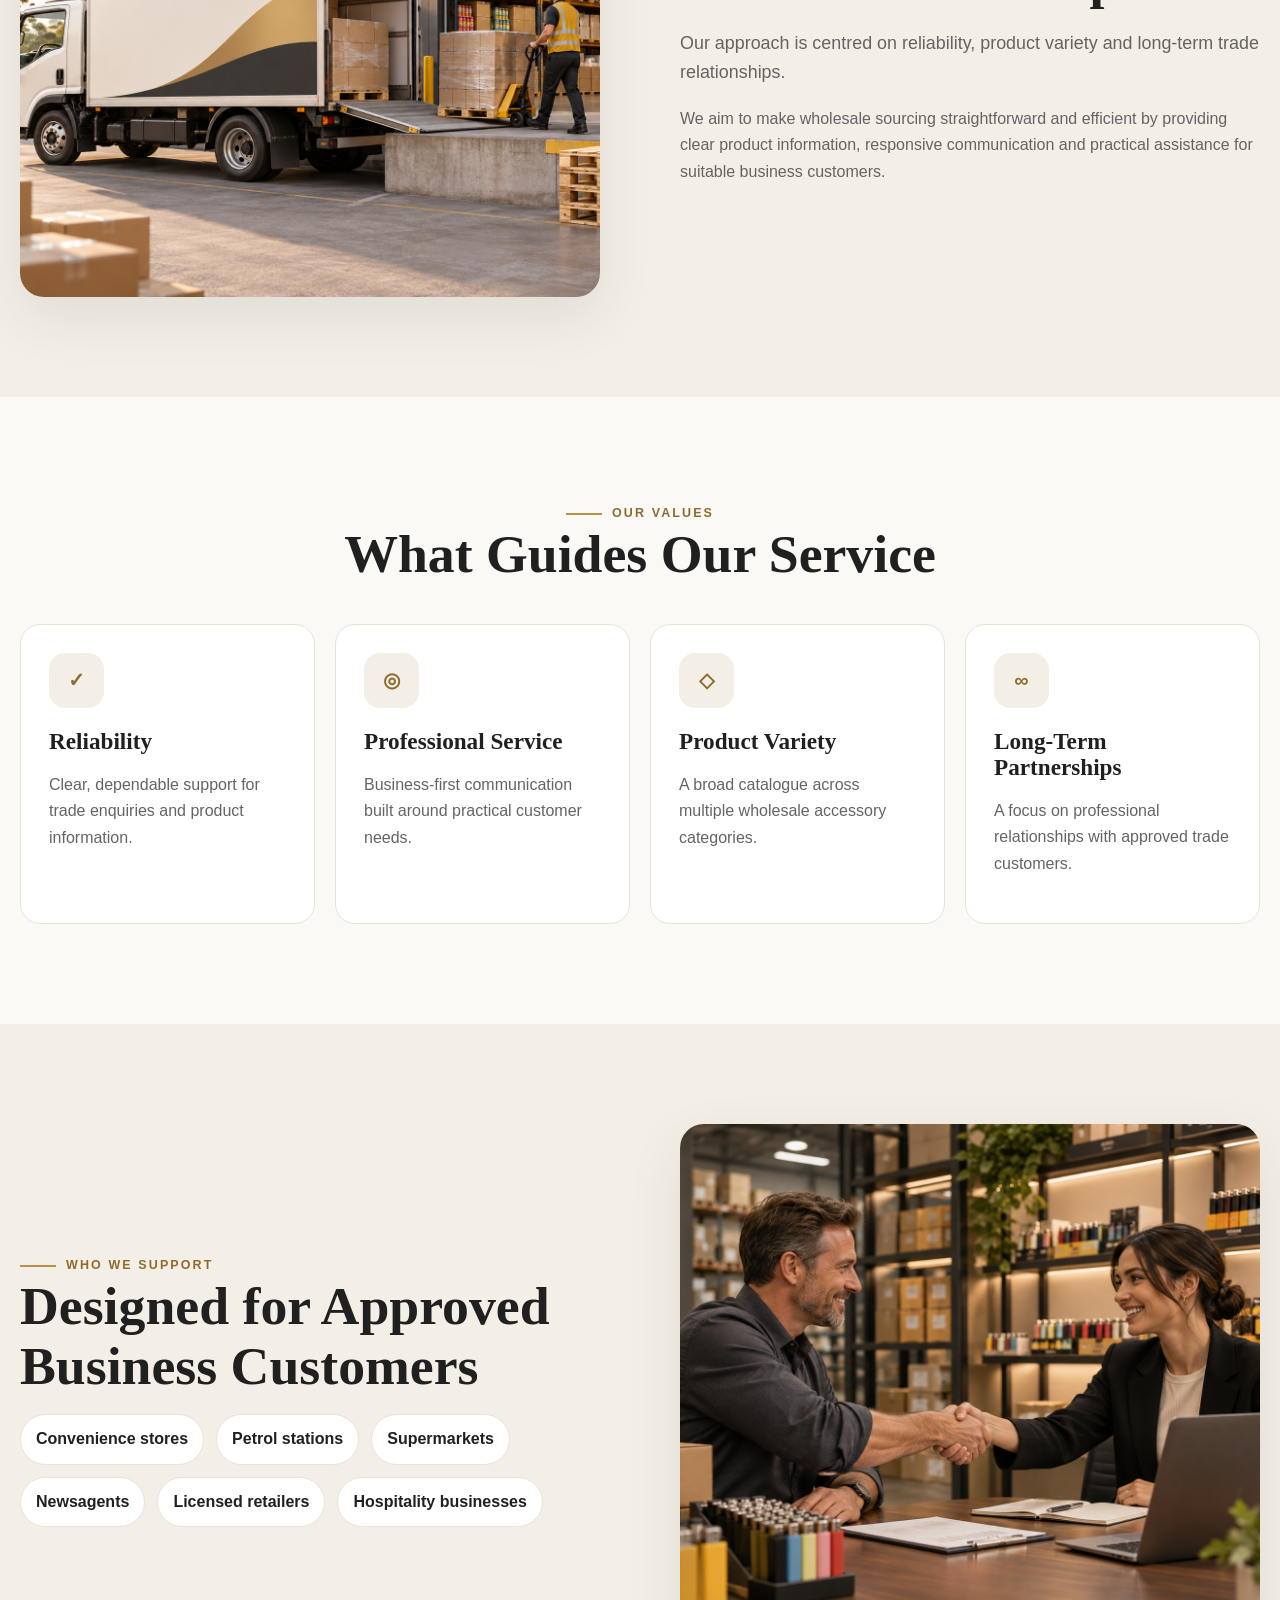
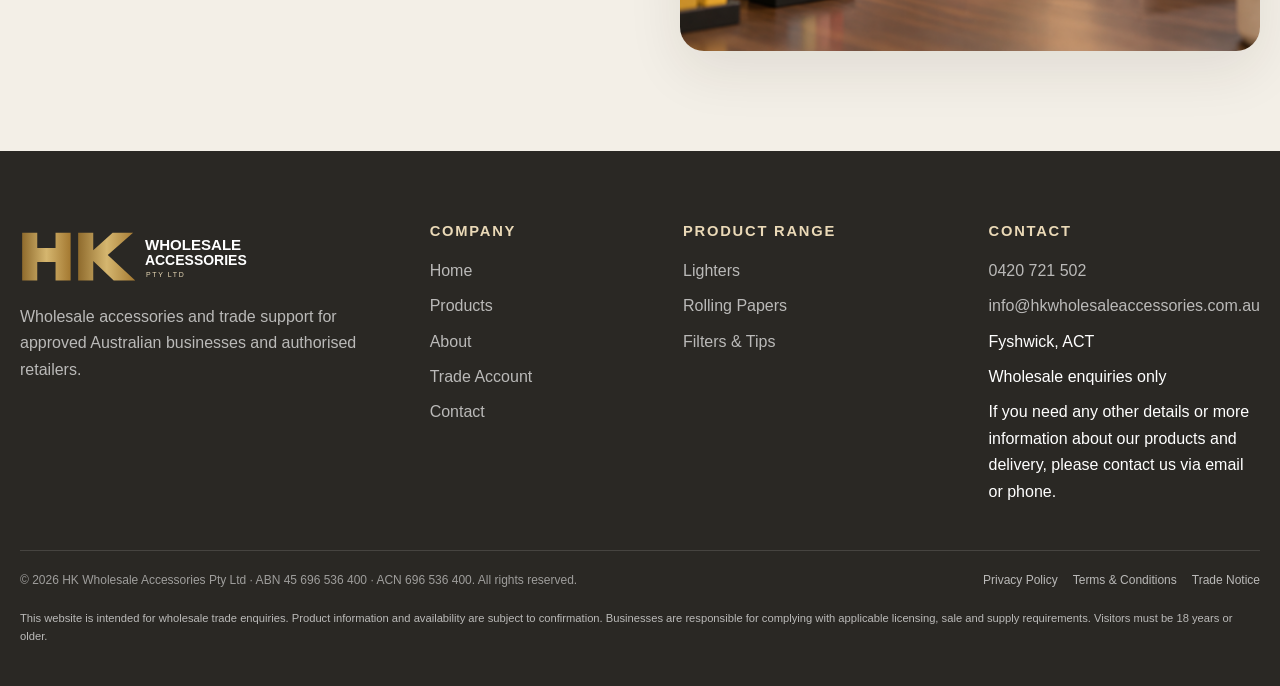
==== commit deb3def2: "Products images updated" ====
--- a/about.html
+++ b/about.html
@@ -1,6 +1,6 @@
 <!doctype html><html lang="en-AU"><head><meta charset="utf-8"><meta name="viewport" content="width=device-width,initial-scale=1"><title>About HK Wholesale Accessories Pty Ltd</title><meta name="description" content="Learn about HK Wholesale Accessories Pty Ltd and its wholesale trade service in Fyshwick, ACT."><meta property="og:title" content="About HK Wholesale Accessories Pty Ltd"><meta property="og:description" content="Learn about HK Wholesale Accessories Pty Ltd and its wholesale trade service in Fyshwick, ACT."><meta property="og:type" content="website"><link rel="canonical" href="https://example.com/about.html"><link rel="icon" href="assets/images/branding/favicon.png"><link rel="stylesheet" href="assets/css/custom.css"><script defer src="assets/data/product-data.js"></script><script defer src="assets/js/form-validation.js"></script><script defer src="assets/js/product-modal.js"></script><script defer src="assets/js/products.js"></script><script defer src="assets/js/main.js"></script><script defer src="assets/js/age-gate.js"></script></head><body>
 <div class="trade-bar"><div class="container"><div class="trade-bar-left"><svg class="shield" viewBox="0 0 24 24" fill="none" stroke="currentColor" stroke-width="2"><path d="M12 3l7 3v5c0 4.8-2.8 8.3-7 10-4.2-1.7-7-5.2-7-10V6l7-3z"/><path d="M9 12l2 2 4-4"/></svg><span>Wholesale supply for approved Australian businesses and authorised retailers.</span></div><div class="trade-bar-right"><span>Fyshwick, ACT</span><span>•</span><span>Trade enquiries welcome</span></div></div></div>
 <header class="site-header"><div class="container nav-wrap"><a class="brand" href="index.html" aria-label="HK Wholesale Accessories home"><img src="assets/images/branding/hk-logo.svg" alt="HK Wholesale Accessories Pty Ltd"></a><nav class="desktop-nav" aria-label="Primary navigation"><a data-nav href="index.html">Home</a><a data-nav href="products.html">Products</a><a data-nav href="about.html">About</a><a data-nav href="trade-account.html">Trade Account</a><a data-nav href="contact.html">Contact</a><a class="btn btn-primary" href="tel:0420721502">Call Us</a></nav><button class="menu-toggle" type="button" aria-label="Open menu" aria-expanded="false"><span></span></button></div><nav class="mobile-nav" aria-label="Mobile navigation"><div class="container"><a data-nav href="index.html">Home</a><a data-nav href="products.html">Products</a><a data-nav href="about.html">About</a><a data-nav href="trade-account.html">Trade Account</a><a data-nav href="contact.html">Contact</a><a class="btn btn-primary" href="tel:0420721502">Call Us</a></div></nav></header>
-<main><section class="page-hero"><div class="bg" style="background-image:url('assets/images/business/warehouse-interior.webp')"></div><div class="container"><div class="breadcrumbs"><a href="index.html">Home</a><span>→</span><span>About</span></div><span class="section-kicker" style="color:#ead9b7">About the business</span><h1>Wholesale Service Built Around Business Needs</h1><p>HK Wholesale Accessories Pty Ltd is a wholesale supplier supporting approved Australian retailers with a diverse product range and responsive trade service.</p></div></section><section class="section"><div class="container split"><div class="reveal-left"><span class="section-kicker">Our Business</span><h2>Straightforward Wholesale Support</h2><p class="lead">We work with retail and business customers who need dependable access to wholesale accessories, clear communication and practical ordering support.</p><p>Our catalogue includes lighters, rolling papers, filters and tips, cream chargers, gas and fluids, receipt rolls and related wholesale lines.</p><a class="btn btn-primary" href="products.html">Explore Product Range</a></div><div class="image-stack reveal-right"><img src="assets/images/business/warehouse-team.webp" alt="HK Wholesale Accessories support team illustration"><div class="float-label">Based in Fyshwick, ACT</div></div></div></section><section class="section cream-bg"><div class="container split"><div class="image-stack reveal-left"><img src="assets/images/business/wholesale-delivery.webp" alt="HK Wholesale Accessories delivery vehicle illustration"></div><div class="reveal-right"><span class="section-kicker">Our Approach</span><h2>Reliability, Variety and Trade Relationships</h2><p class="lead">Our approach is centred on reliability, product variety and long-term trade relationships.</p><p>We aim to make wholesale sourcing straightforward and efficient by providing clear product information, responsive communication and practical assistance for suitable business customers.</p></div></div></section><section class="section"><div class="container"><div class="text-center reveal"><span class="section-kicker">Our values</span><h2>What Guides Our Service</h2></div><div class="values-grid" style="margin-top:40px"><div class="value-card reveal"><div class="feature-icon">✓</div><h3>Reliability</h3><p>Clear, dependable support for trade enquiries and product information.</p></div><div class="value-card reveal"><div class="feature-icon">◎</div><h3>Professional Service</h3><p>Business-first communication built around practical customer needs.</p></div><div class="value-card reveal"><div class="feature-icon">◇</div><h3>Product Variety</h3><p>A broad catalogue across multiple wholesale accessory categories.</p></div><div class="value-card reveal"><div class="feature-icon">∞</div><h3>Long-Term Partnerships</h3><p>A focus on professional relationships with approved trade customers.</p></div></div></div></section><section class="section cream-bg"><div class="container split"><div class="reveal-left"><span class="section-kicker">Who we support</span><h2>Designed for Approved Business Customers</h2><div class="retailer-pills"><span>Convenience stores</span><span>Petrol stations</span><span>Supermarkets</span><span>Newsagents</span><span>Licensed retailers</span><span>Hospitality businesses</span></div></div><div class="image-stack reveal-right"><img src="assets/images/business/business-partnership.webp" alt="Wholesale business partners"></div></div></section></main>
+<main><section class="page-hero"><div class="bg" style="background-image:url('assets/images/business/warehouse-interior.webp')"></div><div class="container"><div class="breadcrumbs"><a href="index.html">Home</a><span>→</span><span>About</span></div><span class="section-kicker" style="color:#ead9b7">About the business</span><h1>Wholesale Service Built Around Business Needs</h1><p>HK Wholesale Accessories Pty Ltd is a wholesale supplier supporting approved Australian retailers with a diverse product range and responsive trade service.</p></div></section><section class="section"><div class="container split"><div class="reveal-left"><span class="section-kicker">Our Business</span><h2>Straightforward Wholesale Support</h2><p class="lead">We work with retail and business customers who need dependable access to wholesale accessories, clear communication and practical ordering support.</p><p>Our catalogue includes lighters, rolling papers, filters and tips, cream chargers, gas and fluids, receipt rolls and related wholesale lines.</p><a class="btn btn-primary" href="products.html">Explore Product Range</a></div><div class="image-stack reveal-right"><img src="assets/images/business/warehouse-support-team.png" alt="Three-person warehouse support team"><div class="float-label">Based in Fyshwick, ACT</div></div></div></section><section class="section cream-bg"><div class="container split"><div class="image-stack reveal-left"><img src="assets/images/business/warehouse-delivery-truck.png" alt="Warehouse delivery truck"></div><div class="reveal-right"><span class="section-kicker">Our Approach</span><h2>Reliability, Variety and Trade Relationships</h2><p class="lead">Our approach is centred on reliability, product variety and long-term trade relationships.</p><p>We aim to make wholesale sourcing straightforward and efficient by providing clear product information, responsive communication and practical assistance for suitable business customers.</p></div></div></section><section class="section"><div class="container"><div class="text-center reveal"><span class="section-kicker">Our values</span><h2>What Guides Our Service</h2></div><div class="values-grid" style="margin-top:40px"><div class="value-card reveal"><div class="feature-icon">✓</div><h3>Reliability</h3><p>Clear, dependable support for trade enquiries and product information.</p></div><div class="value-card reveal"><div class="feature-icon">◎</div><h3>Professional Service</h3><p>Business-first communication built around practical customer needs.</p></div><div class="value-card reveal"><div class="feature-icon">◇</div><h3>Product Variety</h3><p>A broad catalogue across multiple wholesale accessory categories.</p></div><div class="value-card reveal"><div class="feature-icon">∞</div><h3>Long-Term Partnerships</h3><p>A focus on professional relationships with approved trade customers.</p></div></div></div></section><section class="section cream-bg"><div class="container split"><div class="reveal-left"><span class="section-kicker">Who we support</span><h2>Designed for Approved Business Customers</h2><div class="retailer-pills"><span>Convenience stores</span><span>Petrol stations</span><span>Supermarkets</span><span>Newsagents</span><span>Licensed retailers</span><span>Hospitality businesses</span></div></div><div class="image-stack reveal-right"><img src="assets/images/business/business-partnership-handshake.png" alt="Business partnership handshake"></div></div></section></main>
 <footer class="site-footer"><div class="container"><div class="footer-grid"><div class="footer-brand"><img src="assets/images/branding/hk-logo-light.svg" alt="HK Wholesale Accessories"><p>Wholesale accessories and trade support for approved Australian businesses and authorised retailers.</p></div><div><h3>Company</h3><div class="footer-links"><a href="index.html">Home</a><a href="products.html">Products</a><a href="about.html">About</a><a href="trade-account.html">Trade Account</a><a href="contact.html">Contact</a></div></div><div><h3>Product range</h3><div class="footer-links"><a href="products.html?category=lighters">Lighters</a><a href="products.html?category=rolling-papers">Rolling Papers</a><a href="products.html?category=filters-tips">Filters &amp; Tips</a></div></div><div><h3>Contact</h3><div class="footer-links"><a href="tel:0420721502">0420 721 502</a><a href="mailto:info@hkwholesaleaccessories.com.au">info@hkwholesaleaccessories.com.au</a><span>Fyshwick, ACT</span><span>Wholesale enquiries only</span><span>If you need any other details or more information about our products and delivery, please contact us via email or phone.</span></div></div></div><div class="footer-bottom"><div>© 2026 HK Wholesale Accessories Pty Ltd · ABN 45 696 536 400 · ACN 696 536 400. All rights reserved.</div><div class="footer-legal"><a href="privacy-policy.html">Privacy Policy</a><a href="terms-and-conditions.html">Terms &amp; Conditions</a><a href="trade-notice.html">Trade Notice</a></div></div><p style="font-size:.7rem;margin-top:18px">This website is intended for wholesale trade enquiries. Product information and availability are subject to confirmation. Businesses are responsible for complying with applicable licensing, sale and supply requirements. Visitors must be 18 years or older.</p></div></footer><button class="back-top" type="button" aria-label="Back to top">↑</button>
 </body></html>
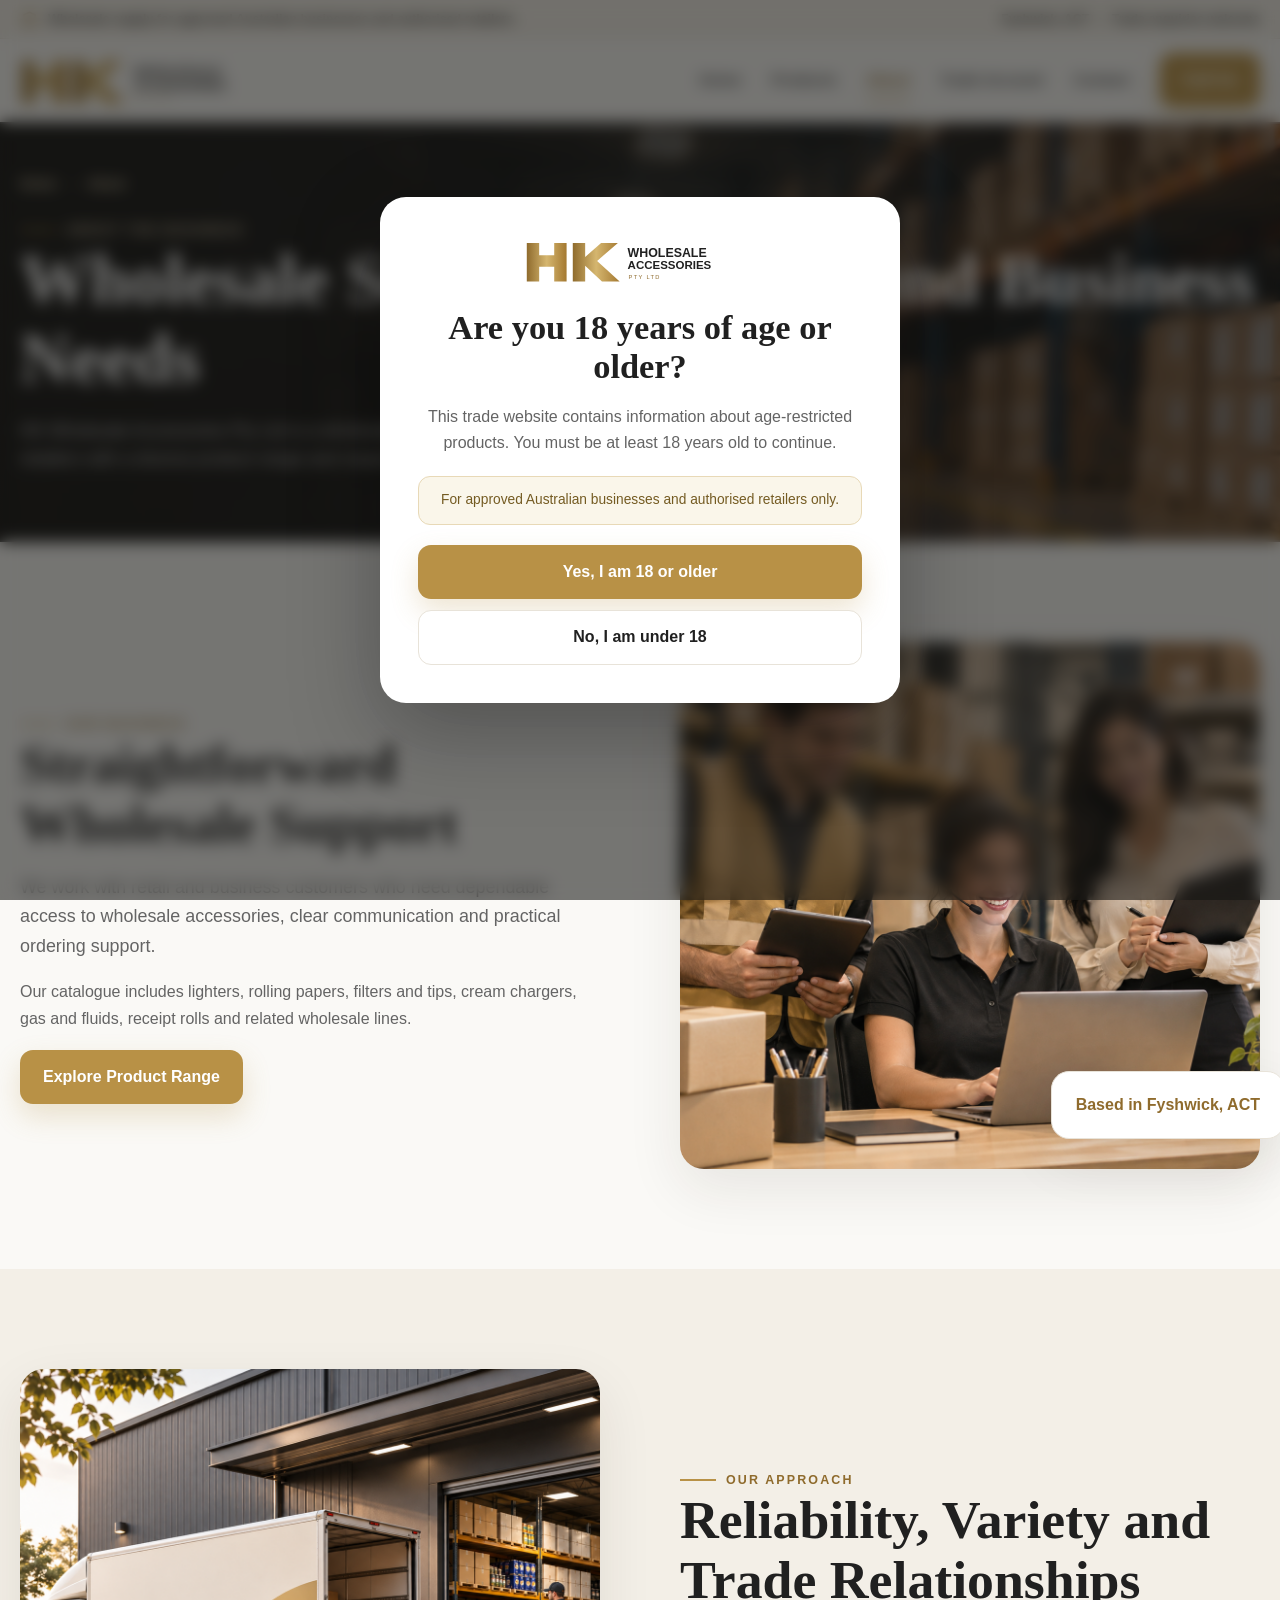
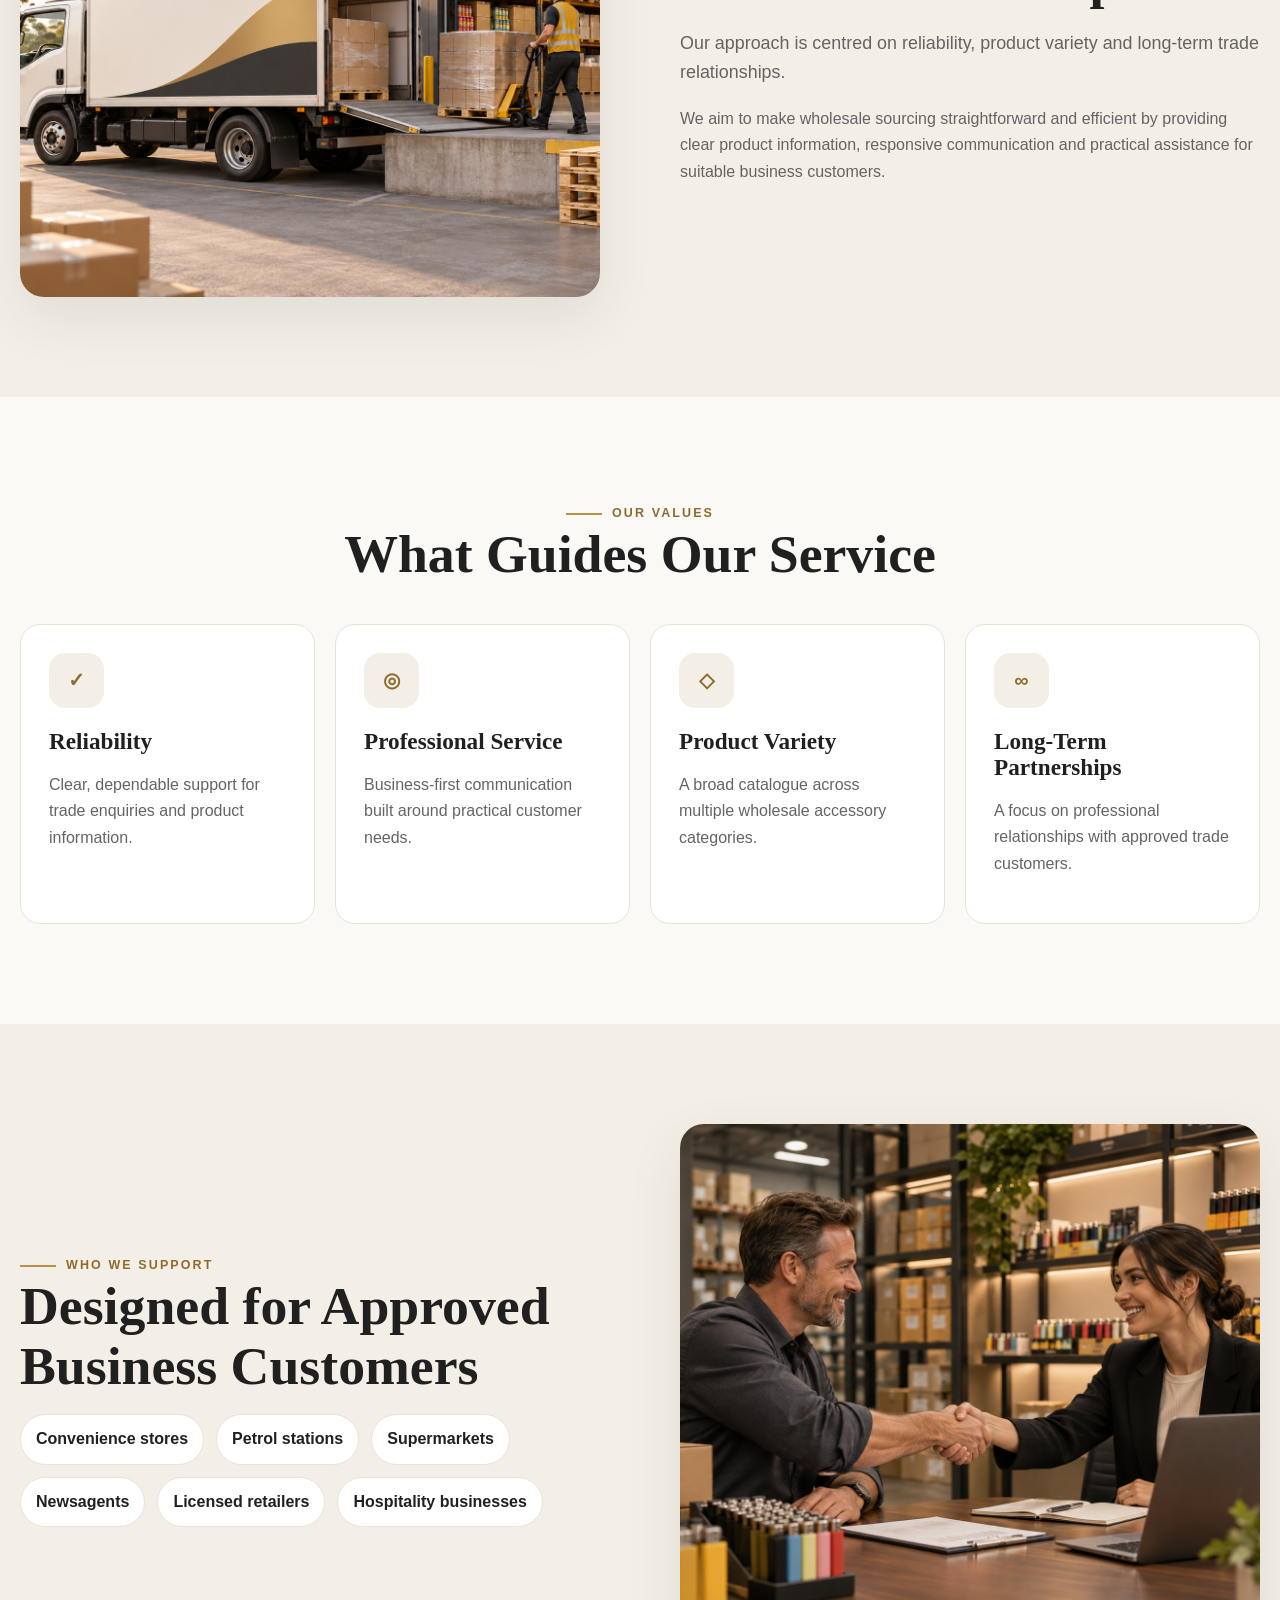
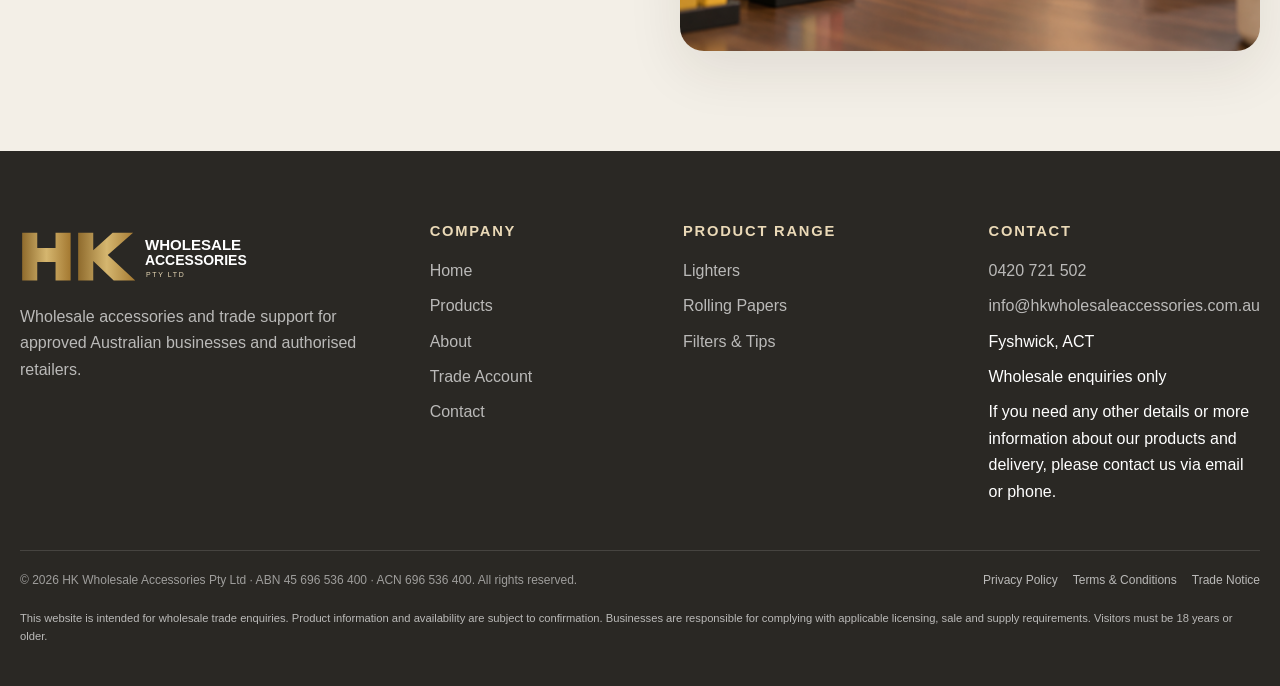
==== commit 6a506a1c: "Products images updated" ====
--- a/about.html
+++ b/about.html
@@ -1,6 +1,6 @@
 <!doctype html><html lang="en-AU"><head><meta charset="utf-8"><meta name="viewport" content="width=device-width,initial-scale=1"><title>About HK Wholesale Accessories Pty Ltd</title><meta name="description" content="Learn about HK Wholesale Accessories Pty Ltd and its wholesale trade service in Fyshwick, ACT."><meta property="og:title" content="About HK Wholesale Accessories Pty Ltd"><meta property="og:description" content="Learn about HK Wholesale Accessories Pty Ltd and its wholesale trade service in Fyshwick, ACT."><meta property="og:type" content="website"><link rel="canonical" href="https://example.com/about.html"><link rel="icon" href="assets/images/branding/favicon.png"><link rel="stylesheet" href="assets/css/custom.css"><script defer src="assets/data/product-data.js"></script><script defer src="assets/js/form-validation.js"></script><script defer src="assets/js/product-modal.js"></script><script defer src="assets/js/products.js"></script><script defer src="assets/js/main.js"></script><script defer src="assets/js/age-gate.js"></script></head><body>
 <div class="trade-bar"><div class="container"><div class="trade-bar-left"><svg class="shield" viewBox="0 0 24 24" fill="none" stroke="currentColor" stroke-width="2"><path d="M12 3l7 3v5c0 4.8-2.8 8.3-7 10-4.2-1.7-7-5.2-7-10V6l7-3z"/><path d="M9 12l2 2 4-4"/></svg><span>Wholesale supply for approved Australian businesses and authorised retailers.</span></div><div class="trade-bar-right"><span>Fyshwick, ACT</span><span>•</span><span>Trade enquiries welcome</span></div></div></div>
 <header class="site-header"><div class="container nav-wrap"><a class="brand" href="index.html" aria-label="HK Wholesale Accessories home"><img src="assets/images/branding/hk-logo.svg" alt="HK Wholesale Accessories Pty Ltd"></a><nav class="desktop-nav" aria-label="Primary navigation"><a data-nav href="index.html">Home</a><a data-nav href="products.html">Products</a><a data-nav href="about.html">About</a><a data-nav href="trade-account.html">Trade Account</a><a data-nav href="contact.html">Contact</a><a class="btn btn-primary" href="tel:0420721502">Call Us</a></nav><button class="menu-toggle" type="button" aria-label="Open menu" aria-expanded="false"><span></span></button></div><nav class="mobile-nav" aria-label="Mobile navigation"><div class="container"><a data-nav href="index.html">Home</a><a data-nav href="products.html">Products</a><a data-nav href="about.html">About</a><a data-nav href="trade-account.html">Trade Account</a><a data-nav href="contact.html">Contact</a><a class="btn btn-primary" href="tel:0420721502">Call Us</a></div></nav></header>
-<main><section class="page-hero"><div class="bg" style="background-image:url('assets/images/business/warehouse-interior.webp')"></div><div class="container"><div class="breadcrumbs"><a href="index.html">Home</a><span>→</span><span>About</span></div><span class="section-kicker" style="color:#ead9b7">About the business</span><h1>Wholesale Service Built Around Business Needs</h1><p>HK Wholesale Accessories Pty Ltd is a wholesale supplier supporting approved Australian retailers with a diverse product range and responsive trade service.</p></div></section><section class="section"><div class="container split"><div class="reveal-left"><span class="section-kicker">Our Business</span><h2>Straightforward Wholesale Support</h2><p class="lead">We work with retail and business customers who need dependable access to wholesale accessories, clear communication and practical ordering support.</p><p>Our catalogue includes lighters, rolling papers, filters and tips, cream chargers, gas and fluids, receipt rolls and related wholesale lines.</p><a class="btn btn-primary" href="products.html">Explore Product Range</a></div><div class="image-stack reveal-right"><img src="assets/images/business/warehouse-support-team.png" alt="Three-person warehouse support team"><div class="float-label">Based in Fyshwick, ACT</div></div></div></section><section class="section cream-bg"><div class="container split"><div class="image-stack reveal-left"><img src="assets/images/business/warehouse-delivery-truck.png" alt="Warehouse delivery truck"></div><div class="reveal-right"><span class="section-kicker">Our Approach</span><h2>Reliability, Variety and Trade Relationships</h2><p class="lead">Our approach is centred on reliability, product variety and long-term trade relationships.</p><p>We aim to make wholesale sourcing straightforward and efficient by providing clear product information, responsive communication and practical assistance for suitable business customers.</p></div></div></section><section class="section"><div class="container"><div class="text-center reveal"><span class="section-kicker">Our values</span><h2>What Guides Our Service</h2></div><div class="values-grid" style="margin-top:40px"><div class="value-card reveal"><div class="feature-icon">✓</div><h3>Reliability</h3><p>Clear, dependable support for trade enquiries and product information.</p></div><div class="value-card reveal"><div class="feature-icon">◎</div><h3>Professional Service</h3><p>Business-first communication built around practical customer needs.</p></div><div class="value-card reveal"><div class="feature-icon">◇</div><h3>Product Variety</h3><p>A broad catalogue across multiple wholesale accessory categories.</p></div><div class="value-card reveal"><div class="feature-icon">∞</div><h3>Long-Term Partnerships</h3><p>A focus on professional relationships with approved trade customers.</p></div></div></div></section><section class="section cream-bg"><div class="container split"><div class="reveal-left"><span class="section-kicker">Who we support</span><h2>Designed for Approved Business Customers</h2><div class="retailer-pills"><span>Convenience stores</span><span>Petrol stations</span><span>Supermarkets</span><span>Newsagents</span><span>Licensed retailers</span><span>Hospitality businesses</span></div></div><div class="image-stack reveal-right"><img src="assets/images/business/business-partnership-handshake.png" alt="Business partnership handshake"></div></div></section></main>
+<main><section class="page-hero"><div class="bg" style="background-image:url('assets/images/hero/about-hero-background.png')"></div><div class="container"><div class="breadcrumbs"><a href="index.html">Home</a><span>→</span><span>About</span></div><span class="section-kicker" style="color:#ead9b7">About the business</span><h1>Wholesale Service Built Around Business Needs</h1><p>HK Wholesale Accessories Pty Ltd is a wholesale supplier supporting approved Australian retailers with a diverse product range and responsive trade service.</p></div></section><section class="section"><div class="container split"><div class="reveal-left"><span class="section-kicker">Our Business</span><h2>Straightforward Wholesale Support</h2><p class="lead">We work with retail and business customers who need dependable access to wholesale accessories, clear communication and practical ordering support.</p><p>Our catalogue includes lighters, rolling papers, filters and tips, cream chargers, gas and fluids, receipt rolls and related wholesale lines.</p><a class="btn btn-primary" href="products.html">Explore Product Range</a></div><div class="image-stack reveal-right"><img src="assets/images/business/warehouse-support-team.png" alt="Three-person warehouse support team"><div class="float-label">Based in Fyshwick, ACT</div></div></div></section><section class="section cream-bg"><div class="container split"><div class="image-stack reveal-left"><img src="assets/images/business/warehouse-delivery-truck.png" alt="Warehouse delivery truck"></div><div class="reveal-right"><span class="section-kicker">Our Approach</span><h2>Reliability, Variety and Trade Relationships</h2><p class="lead">Our approach is centred on reliability, product variety and long-term trade relationships.</p><p>We aim to make wholesale sourcing straightforward and efficient by providing clear product information, responsive communication and practical assistance for suitable business customers.</p></div></div></section><section class="section"><div class="container"><div class="text-center reveal"><span class="section-kicker">Our values</span><h2>What Guides Our Service</h2></div><div class="values-grid" style="margin-top:40px"><div class="value-card reveal"><div class="feature-icon">✓</div><h3>Reliability</h3><p>Clear, dependable support for trade enquiries and product information.</p></div><div class="value-card reveal"><div class="feature-icon">◎</div><h3>Professional Service</h3><p>Business-first communication built around practical customer needs.</p></div><div class="value-card reveal"><div class="feature-icon">◇</div><h3>Product Variety</h3><p>A broad catalogue across multiple wholesale accessory categories.</p></div><div class="value-card reveal"><div class="feature-icon">∞</div><h3>Long-Term Partnerships</h3><p>A focus on professional relationships with approved trade customers.</p></div></div></div></section><section class="section cream-bg"><div class="container split"><div class="reveal-left"><span class="section-kicker">Who we support</span><h2>Designed for Approved Business Customers</h2><div class="retailer-pills"><span>Convenience stores</span><span>Petrol stations</span><span>Supermarkets</span><span>Newsagents</span><span>Licensed retailers</span><span>Hospitality businesses</span></div></div><div class="image-stack reveal-right"><img src="assets/images/business/business-partnership-handshake.png" alt="Business partnership handshake"></div></div></section></main>
 <footer class="site-footer"><div class="container"><div class="footer-grid"><div class="footer-brand"><img src="assets/images/branding/hk-logo-light.svg" alt="HK Wholesale Accessories"><p>Wholesale accessories and trade support for approved Australian businesses and authorised retailers.</p></div><div><h3>Company</h3><div class="footer-links"><a href="index.html">Home</a><a href="products.html">Products</a><a href="about.html">About</a><a href="trade-account.html">Trade Account</a><a href="contact.html">Contact</a></div></div><div><h3>Product range</h3><div class="footer-links"><a href="products.html?category=lighters">Lighters</a><a href="products.html?category=rolling-papers">Rolling Papers</a><a href="products.html?category=filters-tips">Filters &amp; Tips</a></div></div><div><h3>Contact</h3><div class="footer-links"><a href="tel:0420721502">0420 721 502</a><a href="mailto:info@hkwholesaleaccessories.com.au">info@hkwholesaleaccessories.com.au</a><span>Fyshwick, ACT</span><span>Wholesale enquiries only</span><span>If you need any other details or more information about our products and delivery, please contact us via email or phone.</span></div></div></div><div class="footer-bottom"><div>© 2026 HK Wholesale Accessories Pty Ltd · ABN 45 696 536 400 · ACN 696 536 400. All rights reserved.</div><div class="footer-legal"><a href="privacy-policy.html">Privacy Policy</a><a href="terms-and-conditions.html">Terms &amp; Conditions</a><a href="trade-notice.html">Trade Notice</a></div></div><p style="font-size:.7rem;margin-top:18px">This website is intended for wholesale trade enquiries. Product information and availability are subject to confirmation. Businesses are responsible for complying with applicable licensing, sale and supply requirements. Visitors must be 18 years or older.</p></div></footer><button class="back-top" type="button" aria-label="Back to top">↑</button>
 </body></html>
--- a/assets/css/custom.css
+++ b/assets/css/custom.css
@@ -4,7 +4,7 @@
 .btn{display:inline-flex;align-items:center;justify-content:center;gap:10px;min-height:50px;padding:13px 22px;border-radius:13px;border:1px solid transparent;font-weight:800;transition:.25s ease;white-space:nowrap}.btn:hover{transform:translateY(-2px)}.btn-primary{background:var(--gold);color:white;box-shadow:0 12px 28px rgba(184,145,70,.24)}.btn-primary:hover{background:var(--gold-dark)}.btn-secondary{background:white;border-color:var(--border);color:var(--charcoal)}.btn-secondary:hover{border-color:var(--gold);color:var(--gold-dark)}.btn-dark{background:var(--charcoal);color:white}.btn-link{padding:0;border:0;background:none;color:var(--gold-dark);font-weight:800}.btn-link span{display:inline-block;transition:.2s}.btn-link:hover span{transform:translateX(5px)}
 .trade-bar{background:var(--cream);border-bottom:1px solid var(--border);font-size:.78rem;font-weight:700}.trade-bar .container{min-height:38px;display:flex;justify-content:space-between;align-items:center;gap:20px}.trade-bar-left,.trade-bar-right{display:flex;align-items:center;gap:9px}.shield{width:19px;height:19px;color:var(--gold-dark)}
 .site-header{position:sticky;top:0;z-index:1000;background:rgba(250,249,246,.88);backdrop-filter:blur(18px);border-bottom:1px solid transparent;transition:.25s}.site-header.scrolled{background:rgba(255,255,255,.95);border-color:var(--border);box-shadow:0 8px 28px rgba(32,32,32,.06)}.nav-wrap{height:82px;display:flex;align-items:center;justify-content:space-between;gap:30px}.brand img{width:255px;height:auto}.desktop-nav{display:flex;align-items:center;gap:30px}.desktop-nav a:not(.btn){font-size:.94rem;font-weight:700;color:#454545;position:relative}.desktop-nav a:not(.btn):after{content:'';position:absolute;left:0;right:100%;bottom:-9px;height:2px;background:var(--gold);transition:.25s}.desktop-nav a.active,.desktop-nav a:hover{color:var(--gold-dark)}.desktop-nav a.active:after,.desktop-nav a:hover:after{right:0}.menu-toggle{display:none;width:48px;height:48px;border:1px solid var(--border);background:white;border-radius:12px;align-items:center;justify-content:center}.menu-toggle span,.menu-toggle span:before,.menu-toggle span:after{display:block;width:22px;height:2px;background:var(--charcoal);position:relative;transition:.25s}.menu-toggle span:before,.menu-toggle span:after{content:'';position:absolute;left:0}.menu-toggle span:before{top:-7px}.menu-toggle span:after{top:7px}.menu-toggle.open span{background:transparent}.menu-toggle.open span:before{top:0;transform:rotate(45deg)}.menu-toggle.open span:after{top:0;transform:rotate(-45deg)}.mobile-nav{display:none;position:fixed;inset:120px 0 auto;background:white;border-bottom:1px solid var(--border);padding:24px;box-shadow:var(--shadow);transform:translateY(-20px);opacity:0;pointer-events:none;transition:.25s}.mobile-nav.open{transform:none;opacity:1;pointer-events:auto}.mobile-nav a{display:block;padding:14px 0;border-bottom:1px solid var(--border);font-weight:750}.mobile-nav .btn{margin-top:18px;width:100%}
-.hero{min-height:760px;position:relative;display:grid;align-items:center;overflow:hidden;background:#23211d}.hero-bg{position:absolute;inset:-4%;background:url('../images/hero/warehouse-hero.webp') center/cover no-repeat;animation:heroZoom 18s ease-in-out infinite alternate}.hero:after{content:'';position:absolute;inset:0;background:linear-gradient(90deg,rgba(17,17,15,.86) 0%,rgba(23,22,18,.66) 48%,rgba(23,22,18,.24) 100%)}.hero .container{position:relative;z-index:2;display:grid;grid-template-columns:1.25fr .75fr;gap:70px;align-items:center}.hero-copy{max-width:780px;color:white}.hero-copy h1{color:white;text-shadow:0 4px 18px rgba(0,0,0,.24)}.hero-copy p{color:rgba(255,255,255,.8);font-size:1.13rem;max-width:670px}.hero-badge{display:inline-flex;align-items:center;gap:10px;padding:9px 14px;border:1px solid rgba(232,217,183,.55);border-radius:99px;background:rgba(255,255,255,.1);backdrop-filter:blur(12px);color:#f2dfb3;font-weight:800;text-transform:uppercase;letter-spacing:.12em;font-size:.72rem;margin-bottom:24px}.hero-actions{display:flex;gap:14px;flex-wrap:wrap;margin:30px 0 15px}.hero-note{font-size:.82rem!important}.hero-card{justify-self:end;width:min(100%,390px);padding:30px;border:1px solid rgba(255,255,255,.22);background:rgba(255,255,255,.12);backdrop-filter:blur(18px);border-radius:24px;box-shadow:0 24px 70px rgba(0,0,0,.25);color:white;animation:floatCard 5s ease-in-out infinite}.hero-card h3{color:white}.hero-card ul{list-style:none;padding:0;margin:0;display:grid;gap:14px}.hero-card li{display:flex;gap:12px;align-items:center;color:rgba(255,255,255,.86);font-weight:650}.hero-card li:before{content:'✓';display:grid;place-items:center;width:26px;height:26px;border-radius:50%;background:rgba(184,145,70,.26);color:#f4d993;font-weight:900}@keyframes heroZoom{to{transform:scale(1.06)}}@keyframes floatCard{50%{transform:translateY(-10px)}}
+.hero{min-height:760px;position:relative;display:grid;align-items:center;overflow:hidden;background:#23211d}.hero-bg{position:absolute;inset:-4%;background:url('../images/hero/home-hero-background.png') center/cover no-repeat;animation:heroZoom 18s ease-in-out infinite alternate}.hero:after{content:'';position:absolute;inset:0;background:linear-gradient(90deg,rgba(17,17,15,.86) 0%,rgba(23,22,18,.66) 48%,rgba(23,22,18,.24) 100%)}.hero .container{position:relative;z-index:2;display:grid;grid-template-columns:1.25fr .75fr;gap:70px;align-items:center}.hero-copy{max-width:780px;color:white}.hero-copy h1{color:white;text-shadow:0 4px 18px rgba(0,0,0,.24)}.hero-copy p{color:rgba(255,255,255,.8);font-size:1.13rem;max-width:670px}.hero-badge{display:inline-flex;align-items:center;gap:10px;padding:9px 14px;border:1px solid rgba(232,217,183,.55);border-radius:99px;background:rgba(255,255,255,.1);backdrop-filter:blur(12px);color:#f2dfb3;font-weight:800;text-transform:uppercase;letter-spacing:.12em;font-size:.72rem;margin-bottom:24px}.hero-actions{display:flex;gap:14px;flex-wrap:wrap;margin:30px 0 15px}.hero-note{font-size:.82rem!important}.hero-card{justify-self:end;width:min(100%,390px);padding:30px;border:1px solid rgba(255,255,255,.22);background:rgba(255,255,255,.12);backdrop-filter:blur(18px);border-radius:24px;box-shadow:0 24px 70px rgba(0,0,0,.25);color:white;animation:floatCard 5s ease-in-out infinite}.hero-card h3{color:white}.hero-card ul{list-style:none;padding:0;margin:0;display:grid;gap:14px}.hero-card li{display:flex;gap:12px;align-items:center;color:rgba(255,255,255,.86);font-weight:650}.hero-card li:before{content:'✓';display:grid;place-items:center;width:26px;height:26px;border-radius:50%;background:rgba(184,145,70,.26);color:#f4d993;font-weight:900}@keyframes heroZoom{to{transform:scale(1.06)}}@keyframes floatCard{50%{transform:translateY(-10px)}}
 .page-hero{min-height:420px;position:relative;display:grid;align-items:center;overflow:hidden;background:#28251f;color:white}.page-hero .bg{position:absolute;inset:0;background:center/cover no-repeat}.page-hero:after{content:'';position:absolute;inset:0;background:linear-gradient(90deg,rgba(20,19,17,.83),rgba(20,19,17,.42))}.page-hero .container{position:relative;z-index:2}.page-hero h1{font-size:clamp(2.8rem,5.5vw,5rem);color:white}.page-hero p{color:rgba(255,255,255,.8);max-width:720px;font-size:1.08rem}.breadcrumbs{display:flex;gap:9px;align-items:center;font-size:.82rem;color:#ead9b7;font-weight:750;margin-bottom:18px}
 .trust-strip{background:white;border-bottom:1px solid var(--border)}.trust-grid{display:grid;grid-template-columns:repeat(4,1fr)}.trust-item{padding:24px 22px;display:flex;align-items:center;justify-content:center;gap:12px;font-weight:750;border-right:1px solid var(--border)}.trust-item:last-child{border:0}.trust-icon{width:38px;height:38px;border-radius:12px;background:var(--cream);display:grid;place-items:center;color:var(--gold-dark);font-weight:900}
 .split{display:grid;grid-template-columns:1fr 1fr;gap:80px;align-items:center}.image-stack{position:relative}.image-stack>img{width:100%;aspect-ratio:1.1;object-fit:cover;border-radius:var(--radius);box-shadow:var(--shadow)}.float-label{position:absolute;right:-25px;bottom:30px;background:white;padding:20px 24px;border:1px solid var(--border);border-radius:18px;box-shadow:var(--shadow);font-weight:850;color:var(--gold-dark)}
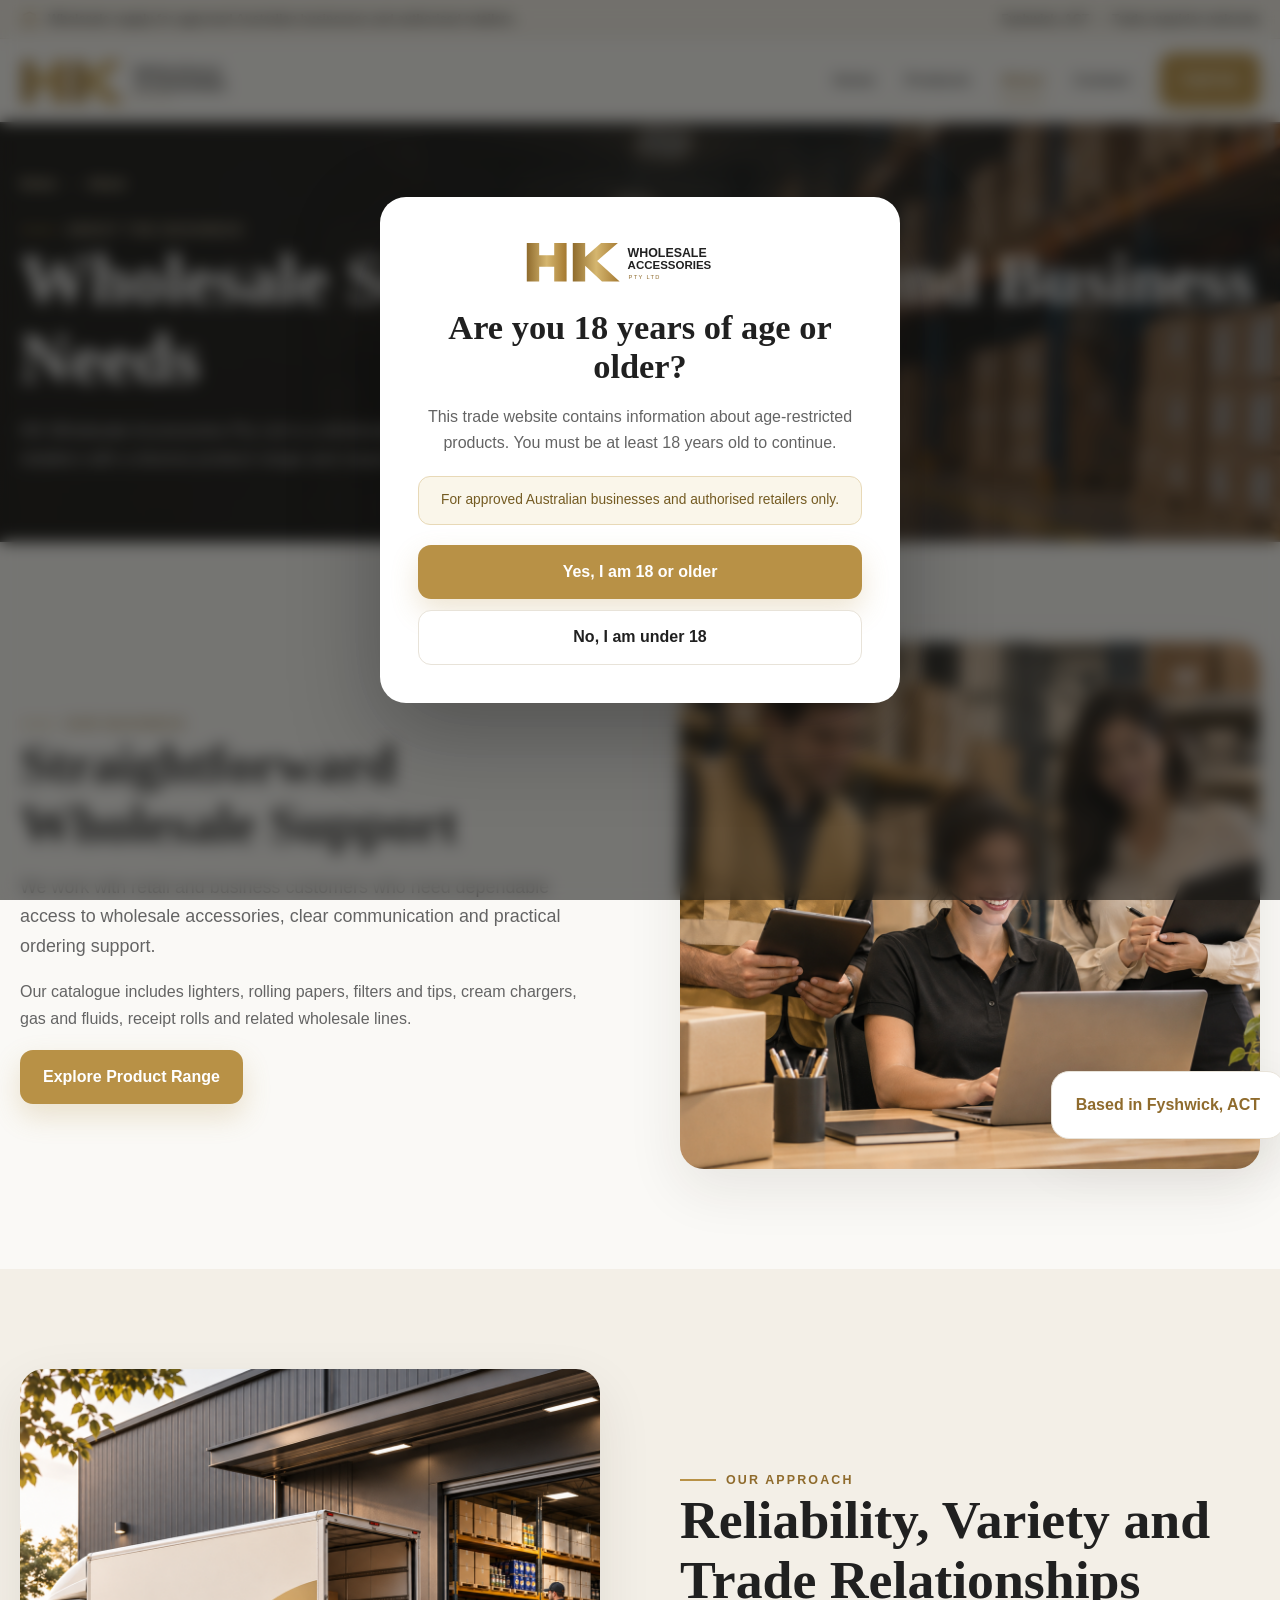
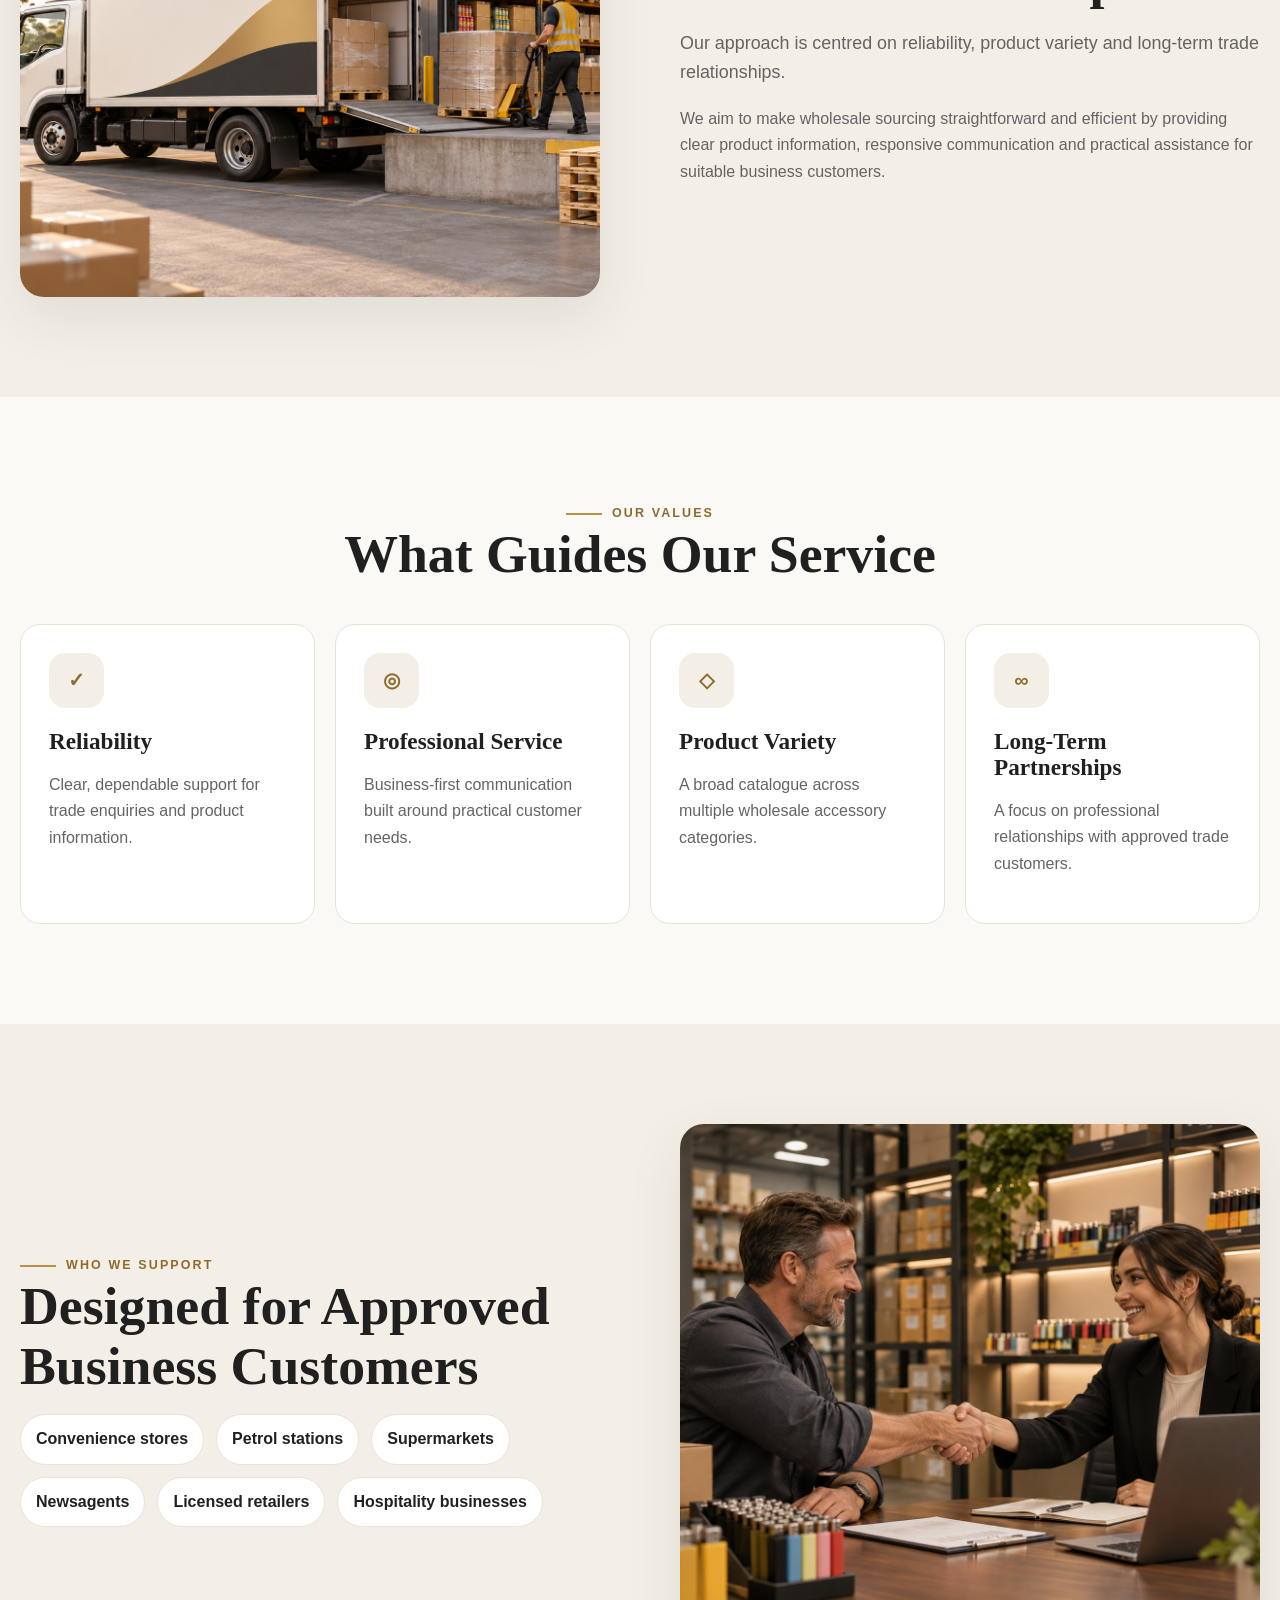
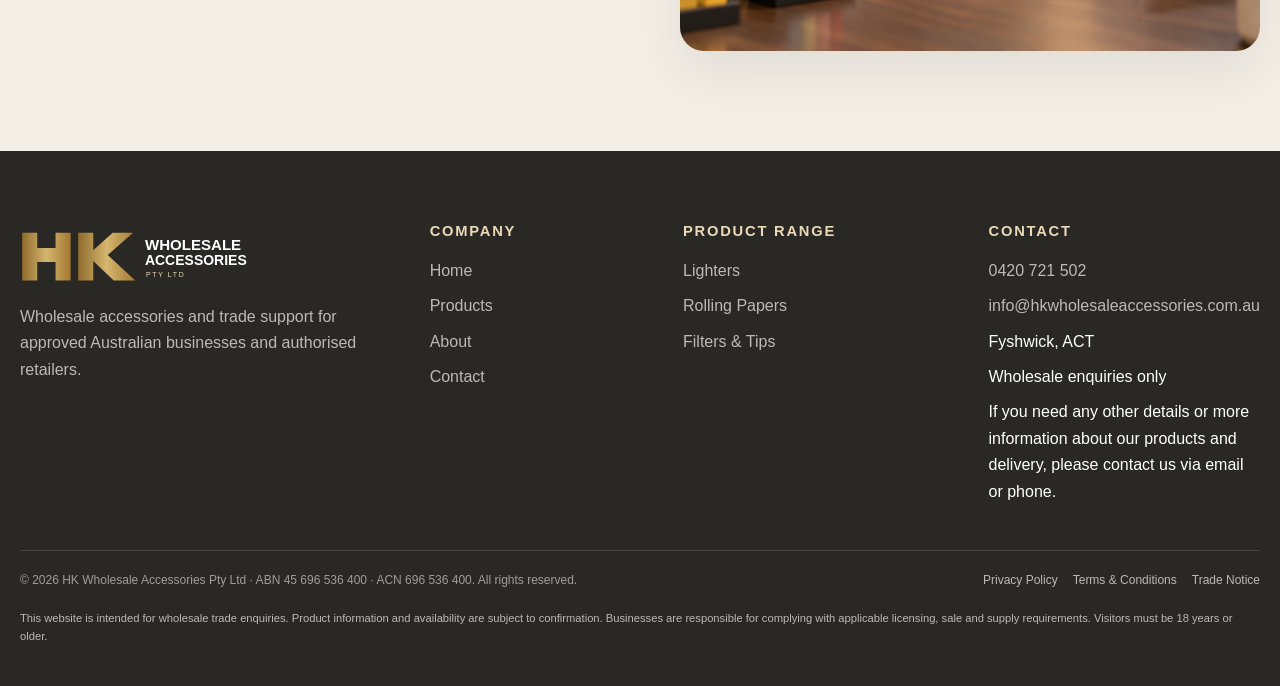
==== commit e727f42b: "trade account page remove" ====
--- a/about.html
+++ b/about.html
@@ -1,6 +1,6 @@
 <!doctype html><html lang="en-AU"><head><meta charset="utf-8"><meta name="viewport" content="width=device-width,initial-scale=1"><title>About HK Wholesale Accessories Pty Ltd</title><meta name="description" content="Learn about HK Wholesale Accessories Pty Ltd and its wholesale trade service in Fyshwick, ACT."><meta property="og:title" content="About HK Wholesale Accessories Pty Ltd"><meta property="og:description" content="Learn about HK Wholesale Accessories Pty Ltd and its wholesale trade service in Fyshwick, ACT."><meta property="og:type" content="website"><link rel="canonical" href="https://example.com/about.html"><link rel="icon" href="assets/images/branding/favicon.png"><link rel="stylesheet" href="assets/css/custom.css"><script defer src="assets/data/product-data.js"></script><script defer src="assets/js/form-validation.js"></script><script defer src="assets/js/product-modal.js"></script><script defer src="assets/js/products.js"></script><script defer src="assets/js/main.js"></script><script defer src="assets/js/age-gate.js"></script></head><body>
 <div class="trade-bar"><div class="container"><div class="trade-bar-left"><svg class="shield" viewBox="0 0 24 24" fill="none" stroke="currentColor" stroke-width="2"><path d="M12 3l7 3v5c0 4.8-2.8 8.3-7 10-4.2-1.7-7-5.2-7-10V6l7-3z"/><path d="M9 12l2 2 4-4"/></svg><span>Wholesale supply for approved Australian businesses and authorised retailers.</span></div><div class="trade-bar-right"><span>Fyshwick, ACT</span><span>•</span><span>Trade enquiries welcome</span></div></div></div>
-<header class="site-header"><div class="container nav-wrap"><a class="brand" href="index.html" aria-label="HK Wholesale Accessories home"><img src="assets/images/branding/hk-logo.svg" alt="HK Wholesale Accessories Pty Ltd"></a><nav class="desktop-nav" aria-label="Primary navigation"><a data-nav href="index.html">Home</a><a data-nav href="products.html">Products</a><a data-nav href="about.html">About</a><a data-nav href="trade-account.html">Trade Account</a><a data-nav href="contact.html">Contact</a><a class="btn btn-primary" href="tel:0420721502">Call Us</a></nav><button class="menu-toggle" type="button" aria-label="Open menu" aria-expanded="false"><span></span></button></div><nav class="mobile-nav" aria-label="Mobile navigation"><div class="container"><a data-nav href="index.html">Home</a><a data-nav href="products.html">Products</a><a data-nav href="about.html">About</a><a data-nav href="trade-account.html">Trade Account</a><a data-nav href="contact.html">Contact</a><a class="btn btn-primary" href="tel:0420721502">Call Us</a></div></nav></header>
+<header class="site-header"><div class="container nav-wrap"><a class="brand" href="index.html" aria-label="HK Wholesale Accessories home"><img src="assets/images/branding/hk-logo.svg" alt="HK Wholesale Accessories Pty Ltd"></a><nav class="desktop-nav" aria-label="Primary navigation"><a data-nav href="index.html">Home</a><a data-nav href="products.html">Products</a><a data-nav href="about.html">About</a><a data-nav href="contact.html">Contact</a><a class="btn btn-primary" href="tel:0420721502">Call Us</a></nav><button class="menu-toggle" type="button" aria-label="Open menu" aria-expanded="false"><span></span></button></div><nav class="mobile-nav" aria-label="Mobile navigation"><div class="container"><a data-nav href="index.html">Home</a><a data-nav href="products.html">Products</a><a data-nav href="about.html">About</a><a data-nav href="contact.html">Contact</a><a class="btn btn-primary" href="tel:0420721502">Call Us</a></div></nav></header>
 <main><section class="page-hero"><div class="bg" style="background-image:url('assets/images/hero/about-hero-background.png')"></div><div class="container"><div class="breadcrumbs"><a href="index.html">Home</a><span>→</span><span>About</span></div><span class="section-kicker" style="color:#ead9b7">About the business</span><h1>Wholesale Service Built Around Business Needs</h1><p>HK Wholesale Accessories Pty Ltd is a wholesale supplier supporting approved Australian retailers with a diverse product range and responsive trade service.</p></div></section><section class="section"><div class="container split"><div class="reveal-left"><span class="section-kicker">Our Business</span><h2>Straightforward Wholesale Support</h2><p class="lead">We work with retail and business customers who need dependable access to wholesale accessories, clear communication and practical ordering support.</p><p>Our catalogue includes lighters, rolling papers, filters and tips, cream chargers, gas and fluids, receipt rolls and related wholesale lines.</p><a class="btn btn-primary" href="products.html">Explore Product Range</a></div><div class="image-stack reveal-right"><img src="assets/images/business/warehouse-support-team.png" alt="Three-person warehouse support team"><div class="float-label">Based in Fyshwick, ACT</div></div></div></section><section class="section cream-bg"><div class="container split"><div class="image-stack reveal-left"><img src="assets/images/business/warehouse-delivery-truck.png" alt="Warehouse delivery truck"></div><div class="reveal-right"><span class="section-kicker">Our Approach</span><h2>Reliability, Variety and Trade Relationships</h2><p class="lead">Our approach is centred on reliability, product variety and long-term trade relationships.</p><p>We aim to make wholesale sourcing straightforward and efficient by providing clear product information, responsive communication and practical assistance for suitable business customers.</p></div></div></section><section class="section"><div class="container"><div class="text-center reveal"><span class="section-kicker">Our values</span><h2>What Guides Our Service</h2></div><div class="values-grid" style="margin-top:40px"><div class="value-card reveal"><div class="feature-icon">✓</div><h3>Reliability</h3><p>Clear, dependable support for trade enquiries and product information.</p></div><div class="value-card reveal"><div class="feature-icon">◎</div><h3>Professional Service</h3><p>Business-first communication built around practical customer needs.</p></div><div class="value-card reveal"><div class="feature-icon">◇</div><h3>Product Variety</h3><p>A broad catalogue across multiple wholesale accessory categories.</p></div><div class="value-card reveal"><div class="feature-icon">∞</div><h3>Long-Term Partnerships</h3><p>A focus on professional relationships with approved trade customers.</p></div></div></div></section><section class="section cream-bg"><div class="container split"><div class="reveal-left"><span class="section-kicker">Who we support</span><h2>Designed for Approved Business Customers</h2><div class="retailer-pills"><span>Convenience stores</span><span>Petrol stations</span><span>Supermarkets</span><span>Newsagents</span><span>Licensed retailers</span><span>Hospitality businesses</span></div></div><div class="image-stack reveal-right"><img src="assets/images/business/business-partnership-handshake.png" alt="Business partnership handshake"></div></div></section></main>
-<footer class="site-footer"><div class="container"><div class="footer-grid"><div class="footer-brand"><img src="assets/images/branding/hk-logo-light.svg" alt="HK Wholesale Accessories"><p>Wholesale accessories and trade support for approved Australian businesses and authorised retailers.</p></div><div><h3>Company</h3><div class="footer-links"><a href="index.html">Home</a><a href="products.html">Products</a><a href="about.html">About</a><a href="trade-account.html">Trade Account</a><a href="contact.html">Contact</a></div></div><div><h3>Product range</h3><div class="footer-links"><a href="products.html?category=lighters">Lighters</a><a href="products.html?category=rolling-papers">Rolling Papers</a><a href="products.html?category=filters-tips">Filters &amp; Tips</a></div></div><div><h3>Contact</h3><div class="footer-links"><a href="tel:0420721502">0420 721 502</a><a href="mailto:info@hkwholesaleaccessories.com.au">info@hkwholesaleaccessories.com.au</a><span>Fyshwick, ACT</span><span>Wholesale enquiries only</span><span>If you need any other details or more information about our products and delivery, please contact us via email or phone.</span></div></div></div><div class="footer-bottom"><div>© 2026 HK Wholesale Accessories Pty Ltd · ABN 45 696 536 400 · ACN 696 536 400. All rights reserved.</div><div class="footer-legal"><a href="privacy-policy.html">Privacy Policy</a><a href="terms-and-conditions.html">Terms &amp; Conditions</a><a href="trade-notice.html">Trade Notice</a></div></div><p style="font-size:.7rem;margin-top:18px">This website is intended for wholesale trade enquiries. Product information and availability are subject to confirmation. Businesses are responsible for complying with applicable licensing, sale and supply requirements. Visitors must be 18 years or older.</p></div></footer><button class="back-top" type="button" aria-label="Back to top">↑</button>
+<footer class="site-footer"><div class="container"><div class="footer-grid"><div class="footer-brand"><img src="assets/images/branding/hk-logo-light.svg" alt="HK Wholesale Accessories"><p>Wholesale accessories and trade support for approved Australian businesses and authorised retailers.</p></div><div><h3>Company</h3><div class="footer-links"><a href="index.html">Home</a><a href="products.html">Products</a><a href="about.html">About</a><a href="contact.html">Contact</a></div></div><div><h3>Product range</h3><div class="footer-links"><a href="products.html?category=lighters">Lighters</a><a href="products.html?category=rolling-papers">Rolling Papers</a><a href="products.html?category=filters-tips">Filters &amp; Tips</a></div></div><div><h3>Contact</h3><div class="footer-links"><a href="tel:0420721502">0420 721 502</a><a href="mailto:info@hkwholesaleaccessories.com.au">info@hkwholesaleaccessories.com.au</a><span>Fyshwick, ACT</span><span>Wholesale enquiries only</span><span>If you need any other details or more information about our products and delivery, please contact us via email or phone.</span></div></div></div><div class="footer-bottom"><div>© 2026 HK Wholesale Accessories Pty Ltd · ABN 45 696 536 400 · ACN 696 536 400. All rights reserved.</div><div class="footer-legal"><a href="privacy-policy.html">Privacy Policy</a><a href="terms-and-conditions.html">Terms &amp; Conditions</a><a href="trade-notice.html">Trade Notice</a></div></div><p style="font-size:.7rem;margin-top:18px">This website is intended for wholesale trade enquiries. Product information and availability are subject to confirmation. Businesses are responsible for complying with applicable licensing, sale and supply requirements. Visitors must be 18 years or older.</p></div></footer><button class="back-top" type="button" aria-label="Back to top">↑</button>
 </body></html>
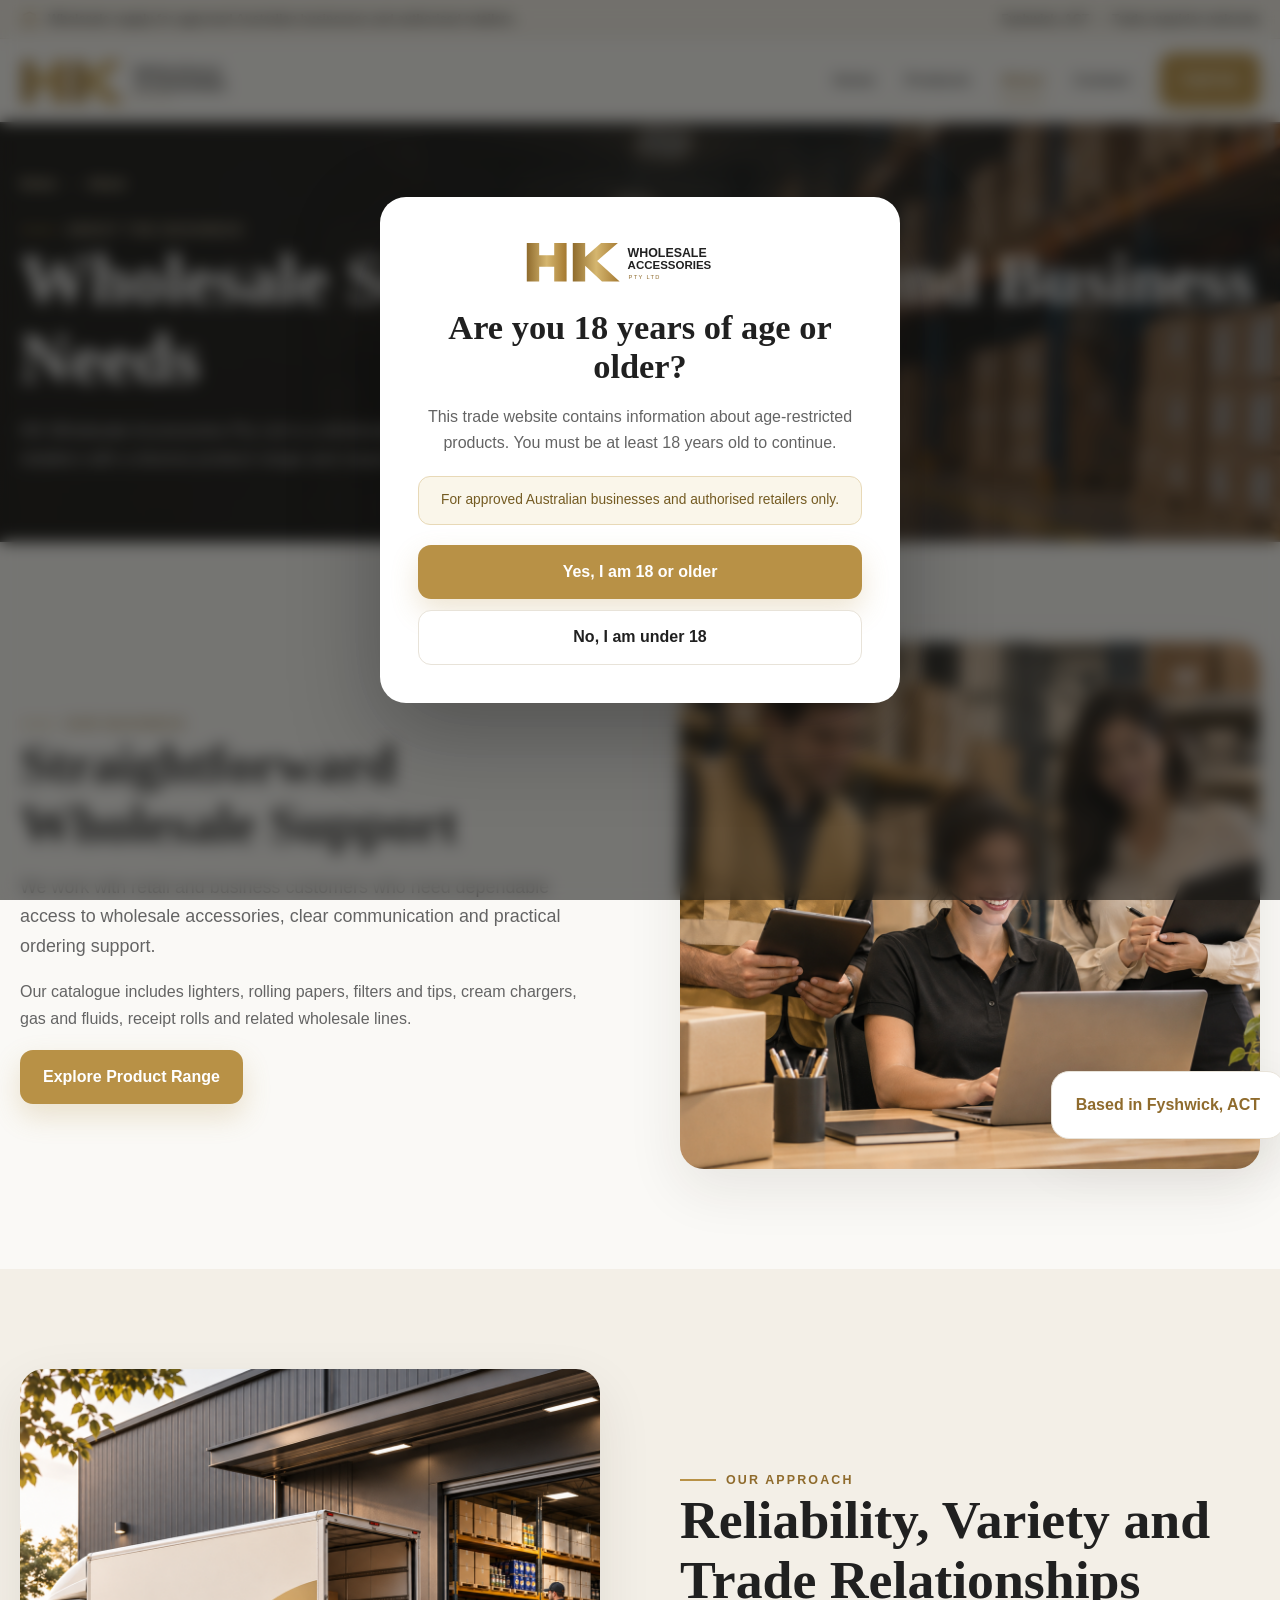
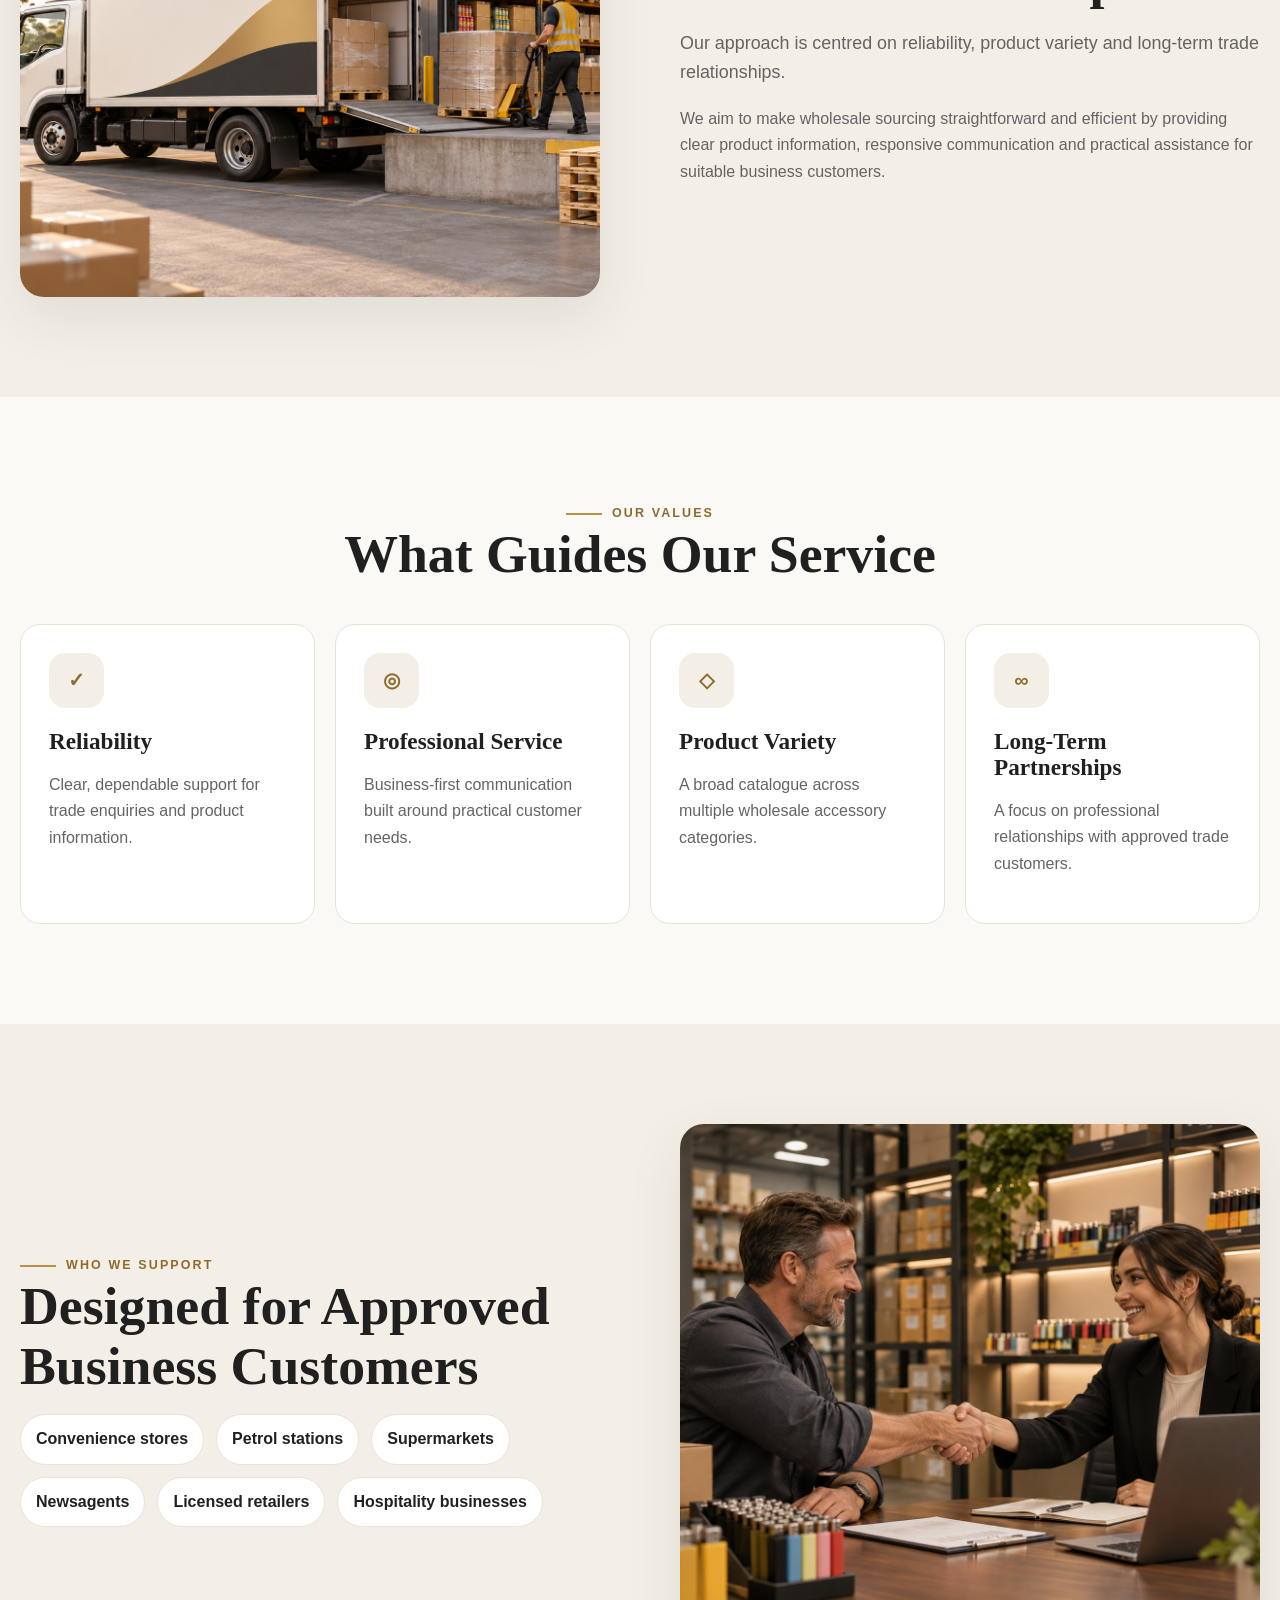
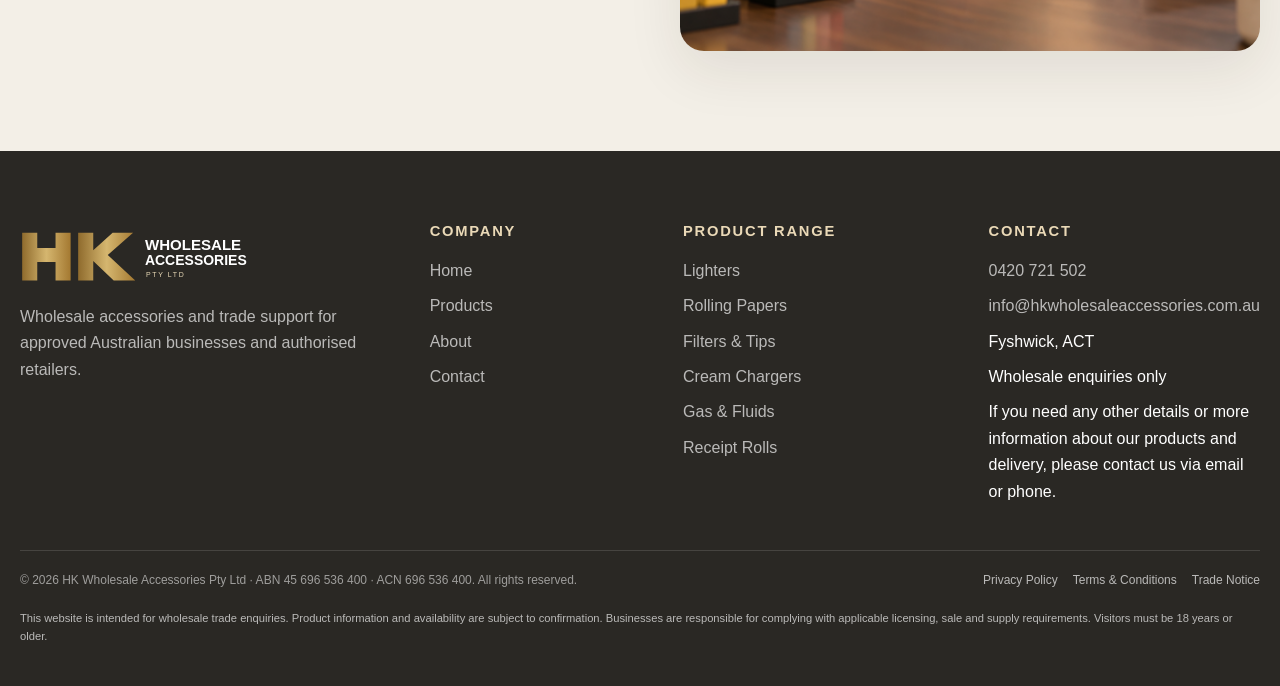
==== commit dc35f5a6: "trade account page remove" ====
--- a/about.html
+++ b/about.html
@@ -2,5 +2,5 @@
 <div class="trade-bar"><div class="container"><div class="trade-bar-left"><svg class="shield" viewBox="0 0 24 24" fill="none" stroke="currentColor" stroke-width="2"><path d="M12 3l7 3v5c0 4.8-2.8 8.3-7 10-4.2-1.7-7-5.2-7-10V6l7-3z"/><path d="M9 12l2 2 4-4"/></svg><span>Wholesale supply for approved Australian businesses and authorised retailers.</span></div><div class="trade-bar-right"><span>Fyshwick, ACT</span><span>•</span><span>Trade enquiries welcome</span></div></div></div>
 <header class="site-header"><div class="container nav-wrap"><a class="brand" href="index.html" aria-label="HK Wholesale Accessories home"><img src="assets/images/branding/hk-logo.svg" alt="HK Wholesale Accessories Pty Ltd"></a><nav class="desktop-nav" aria-label="Primary navigation"><a data-nav href="index.html">Home</a><a data-nav href="products.html">Products</a><a data-nav href="about.html">About</a><a data-nav href="contact.html">Contact</a><a class="btn btn-primary" href="tel:0420721502">Call Us</a></nav><button class="menu-toggle" type="button" aria-label="Open menu" aria-expanded="false"><span></span></button></div><nav class="mobile-nav" aria-label="Mobile navigation"><div class="container"><a data-nav href="index.html">Home</a><a data-nav href="products.html">Products</a><a data-nav href="about.html">About</a><a data-nav href="contact.html">Contact</a><a class="btn btn-primary" href="tel:0420721502">Call Us</a></div></nav></header>
 <main><section class="page-hero"><div class="bg" style="background-image:url('assets/images/hero/about-hero-background.png')"></div><div class="container"><div class="breadcrumbs"><a href="index.html">Home</a><span>→</span><span>About</span></div><span class="section-kicker" style="color:#ead9b7">About the business</span><h1>Wholesale Service Built Around Business Needs</h1><p>HK Wholesale Accessories Pty Ltd is a wholesale supplier supporting approved Australian retailers with a diverse product range and responsive trade service.</p></div></section><section class="section"><div class="container split"><div class="reveal-left"><span class="section-kicker">Our Business</span><h2>Straightforward Wholesale Support</h2><p class="lead">We work with retail and business customers who need dependable access to wholesale accessories, clear communication and practical ordering support.</p><p>Our catalogue includes lighters, rolling papers, filters and tips, cream chargers, gas and fluids, receipt rolls and related wholesale lines.</p><a class="btn btn-primary" href="products.html">Explore Product Range</a></div><div class="image-stack reveal-right"><img src="assets/images/business/warehouse-support-team.png" alt="Three-person warehouse support team"><div class="float-label">Based in Fyshwick, ACT</div></div></div></section><section class="section cream-bg"><div class="container split"><div class="image-stack reveal-left"><img src="assets/images/business/warehouse-delivery-truck.png" alt="Warehouse delivery truck"></div><div class="reveal-right"><span class="section-kicker">Our Approach</span><h2>Reliability, Variety and Trade Relationships</h2><p class="lead">Our approach is centred on reliability, product variety and long-term trade relationships.</p><p>We aim to make wholesale sourcing straightforward and efficient by providing clear product information, responsive communication and practical assistance for suitable business customers.</p></div></div></section><section class="section"><div class="container"><div class="text-center reveal"><span class="section-kicker">Our values</span><h2>What Guides Our Service</h2></div><div class="values-grid" style="margin-top:40px"><div class="value-card reveal"><div class="feature-icon">✓</div><h3>Reliability</h3><p>Clear, dependable support for trade enquiries and product information.</p></div><div class="value-card reveal"><div class="feature-icon">◎</div><h3>Professional Service</h3><p>Business-first communication built around practical customer needs.</p></div><div class="value-card reveal"><div class="feature-icon">◇</div><h3>Product Variety</h3><p>A broad catalogue across multiple wholesale accessory categories.</p></div><div class="value-card reveal"><div class="feature-icon">∞</div><h3>Long-Term Partnerships</h3><p>A focus on professional relationships with approved trade customers.</p></div></div></div></section><section class="section cream-bg"><div class="container split"><div class="reveal-left"><span class="section-kicker">Who we support</span><h2>Designed for Approved Business Customers</h2><div class="retailer-pills"><span>Convenience stores</span><span>Petrol stations</span><span>Supermarkets</span><span>Newsagents</span><span>Licensed retailers</span><span>Hospitality businesses</span></div></div><div class="image-stack reveal-right"><img src="assets/images/business/business-partnership-handshake.png" alt="Business partnership handshake"></div></div></section></main>
-<footer class="site-footer"><div class="container"><div class="footer-grid"><div class="footer-brand"><img src="assets/images/branding/hk-logo-light.svg" alt="HK Wholesale Accessories"><p>Wholesale accessories and trade support for approved Australian businesses and authorised retailers.</p></div><div><h3>Company</h3><div class="footer-links"><a href="index.html">Home</a><a href="products.html">Products</a><a href="about.html">About</a><a href="contact.html">Contact</a></div></div><div><h3>Product range</h3><div class="footer-links"><a href="products.html?category=lighters">Lighters</a><a href="products.html?category=rolling-papers">Rolling Papers</a><a href="products.html?category=filters-tips">Filters &amp; Tips</a></div></div><div><h3>Contact</h3><div class="footer-links"><a href="tel:0420721502">0420 721 502</a><a href="mailto:info@hkwholesaleaccessories.com.au">info@hkwholesaleaccessories.com.au</a><span>Fyshwick, ACT</span><span>Wholesale enquiries only</span><span>If you need any other details or more information about our products and delivery, please contact us via email or phone.</span></div></div></div><div class="footer-bottom"><div>© 2026 HK Wholesale Accessories Pty Ltd · ABN 45 696 536 400 · ACN 696 536 400. All rights reserved.</div><div class="footer-legal"><a href="privacy-policy.html">Privacy Policy</a><a href="terms-and-conditions.html">Terms &amp; Conditions</a><a href="trade-notice.html">Trade Notice</a></div></div><p style="font-size:.7rem;margin-top:18px">This website is intended for wholesale trade enquiries. Product information and availability are subject to confirmation. Businesses are responsible for complying with applicable licensing, sale and supply requirements. Visitors must be 18 years or older.</p></div></footer><button class="back-top" type="button" aria-label="Back to top">↑</button>
+<footer class="site-footer"><div class="container"><div class="footer-grid"><div class="footer-brand"><img src="assets/images/branding/hk-logo-light.svg" alt="HK Wholesale Accessories"><p>Wholesale accessories and trade support for approved Australian businesses and authorised retailers.</p></div><div><h3>Company</h3><div class="footer-links"><a href="index.html">Home</a><a href="products.html">Products</a><a href="about.html">About</a><a href="contact.html">Contact</a></div></div><div><h3>Product range</h3><div class="footer-links"><a href="products.html?category=lighters">Lighters</a><a href="products.html?category=rolling-papers">Rolling Papers</a><a href="products.html?category=filters-tips">Filters &amp; Tips</a><a href="products.html?category=cream-chargers">Cream Chargers</a><a href="products.html?category=gas-fluids">Gas &amp; Fluids</a><a href="products.html?category=receipt-rolls">Receipt Rolls</a></div></div><div><h3>Contact</h3><div class="footer-links"><a href="tel:0420721502">0420 721 502</a><a href="mailto:info@hkwholesaleaccessories.com.au">info@hkwholesaleaccessories.com.au</a><span>Fyshwick, ACT</span><span>Wholesale enquiries only</span><span>If you need any other details or more information about our products and delivery, please contact us via email or phone.</span></div></div></div><div class="footer-bottom"><div>© 2026 HK Wholesale Accessories Pty Ltd · ABN 45 696 536 400 · ACN 696 536 400. All rights reserved.</div><div class="footer-legal"><a href="privacy-policy.html">Privacy Policy</a><a href="terms-and-conditions.html">Terms &amp; Conditions</a><a href="trade-notice.html">Trade Notice</a></div></div><p style="font-size:.7rem;margin-top:18px">This website is intended for wholesale trade enquiries. Product information and availability are subject to confirmation. Businesses are responsible for complying with applicable licensing, sale and supply requirements. Visitors must be 18 years or older.</p></div></footer><button class="back-top" type="button" aria-label="Back to top">↑</button>
 </body></html>
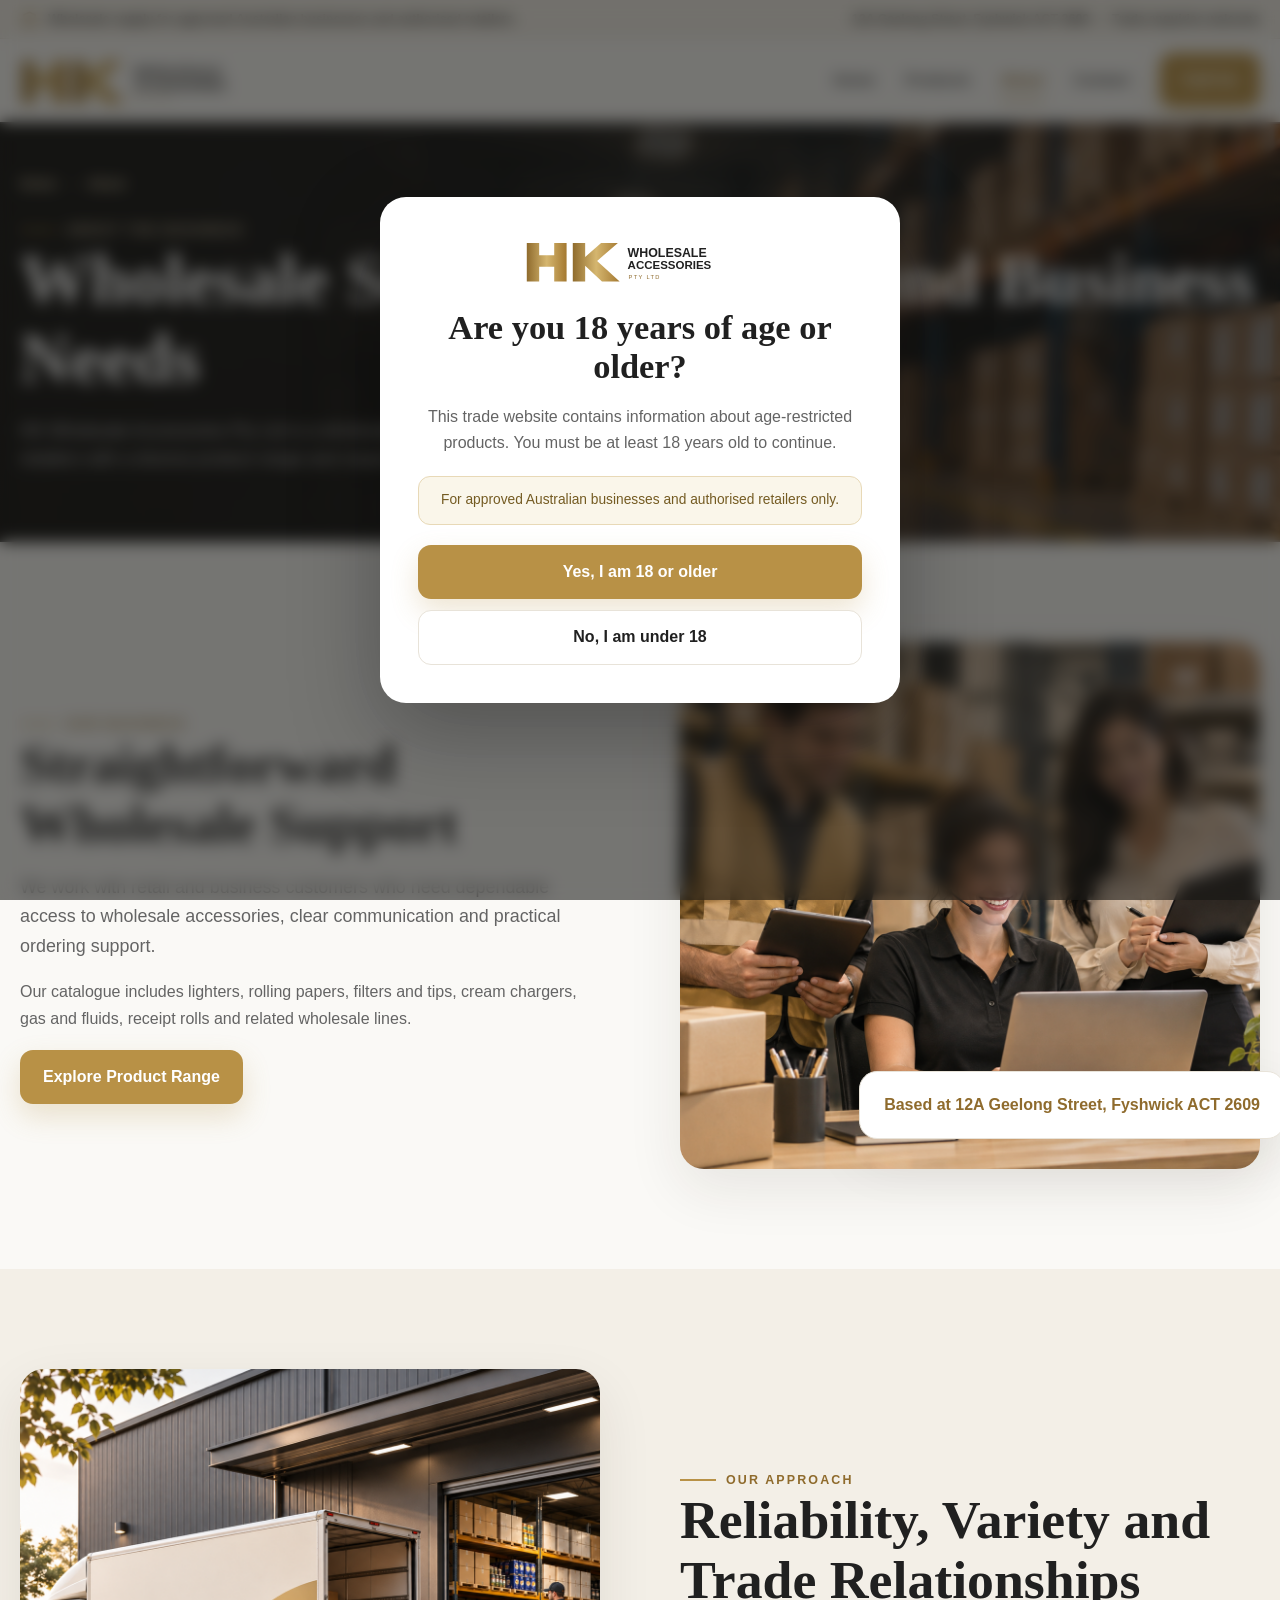
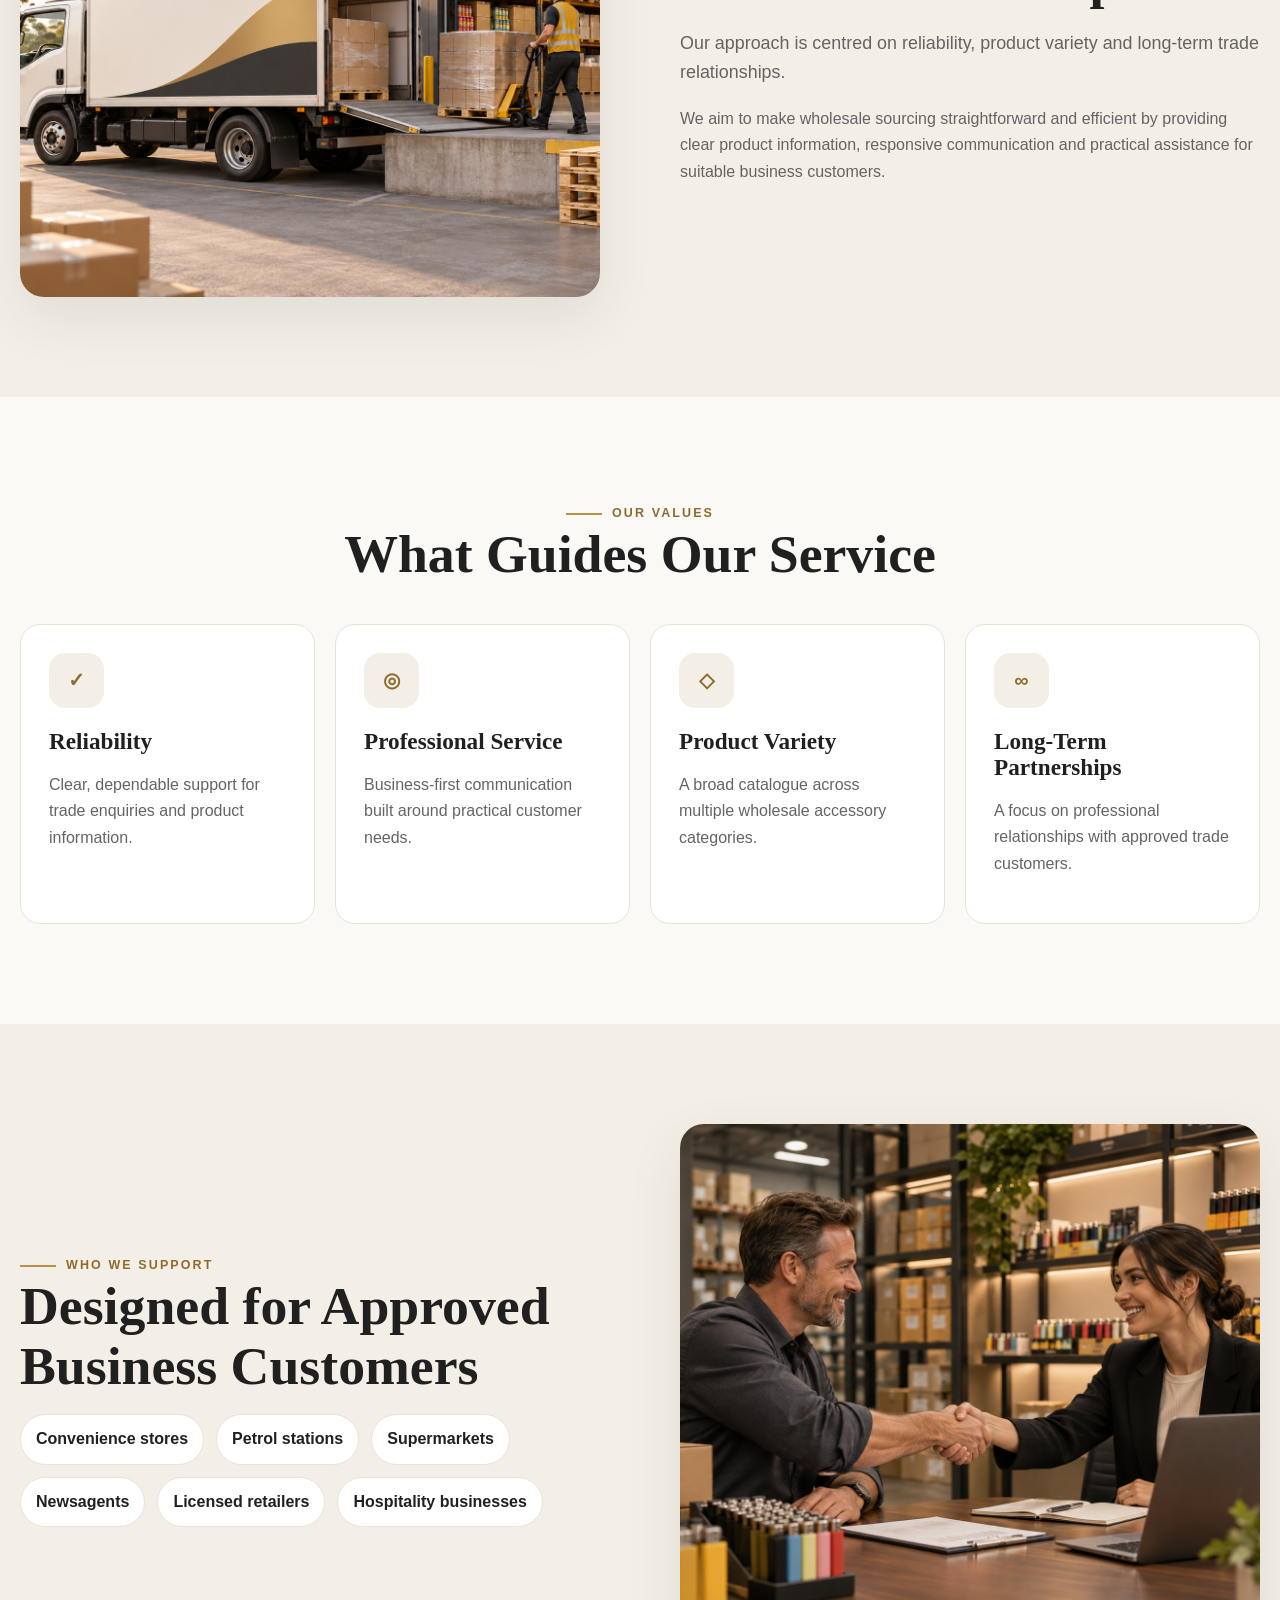
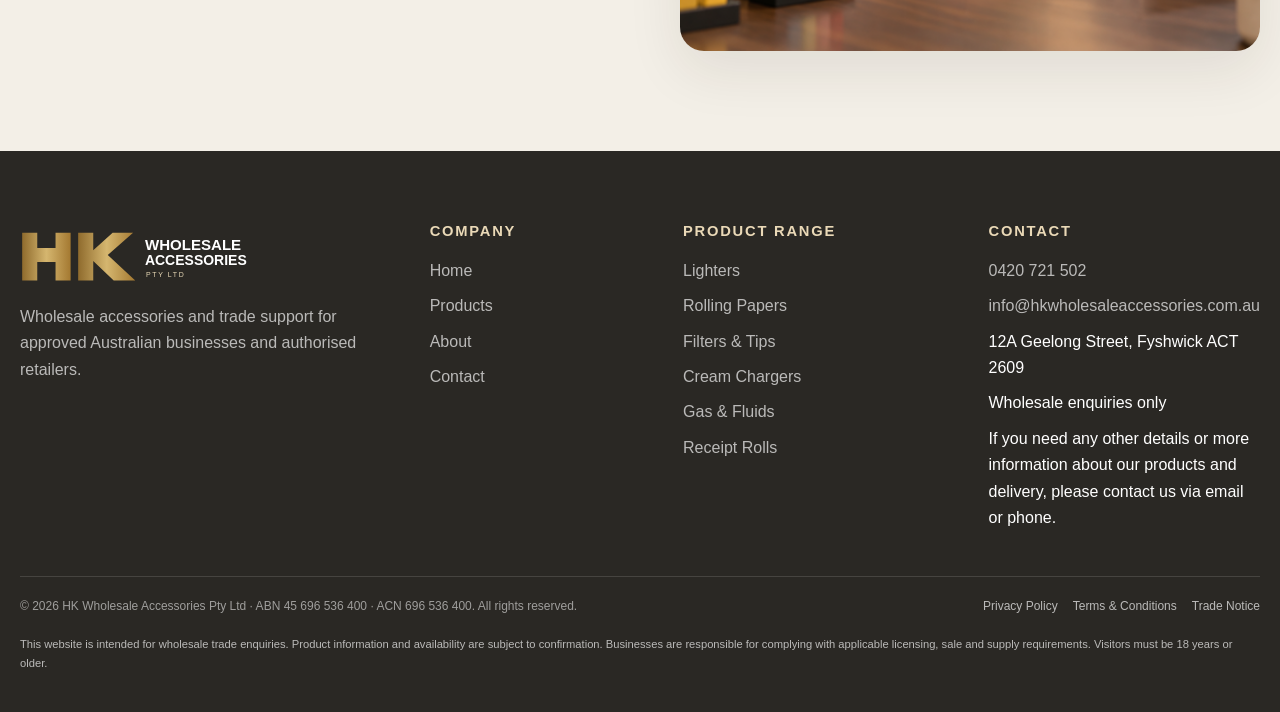
==== commit aafe72ea: "update address" ====
--- a/about.html
+++ b/about.html
@@ -1,6 +1,6 @@
 <!doctype html><html lang="en-AU"><head><meta charset="utf-8"><meta name="viewport" content="width=device-width,initial-scale=1"><title>About HK Wholesale Accessories Pty Ltd</title><meta name="description" content="Learn about HK Wholesale Accessories Pty Ltd and its wholesale trade service in Fyshwick, ACT."><meta property="og:title" content="About HK Wholesale Accessories Pty Ltd"><meta property="og:description" content="Learn about HK Wholesale Accessories Pty Ltd and its wholesale trade service in Fyshwick, ACT."><meta property="og:type" content="website"><link rel="canonical" href="https://example.com/about.html"><link rel="icon" href="assets/images/branding/favicon.png"><link rel="stylesheet" href="assets/css/custom.css"><script defer src="assets/data/product-data.js"></script><script defer src="assets/js/form-validation.js"></script><script defer src="assets/js/product-modal.js"></script><script defer src="assets/js/products.js"></script><script defer src="assets/js/main.js"></script><script defer src="assets/js/age-gate.js"></script></head><body>
-<div class="trade-bar"><div class="container"><div class="trade-bar-left"><svg class="shield" viewBox="0 0 24 24" fill="none" stroke="currentColor" stroke-width="2"><path d="M12 3l7 3v5c0 4.8-2.8 8.3-7 10-4.2-1.7-7-5.2-7-10V6l7-3z"/><path d="M9 12l2 2 4-4"/></svg><span>Wholesale supply for approved Australian businesses and authorised retailers.</span></div><div class="trade-bar-right"><span>Fyshwick, ACT</span><span>•</span><span>Trade enquiries welcome</span></div></div></div>
+<div class="trade-bar"><div class="container"><div class="trade-bar-left"><svg class="shield" viewBox="0 0 24 24" fill="none" stroke="currentColor" stroke-width="2"><path d="M12 3l7 3v5c0 4.8-2.8 8.3-7 10-4.2-1.7-7-5.2-7-10V6l7-3z"/><path d="M9 12l2 2 4-4"/></svg><span>Wholesale supply for approved Australian businesses and authorised retailers.</span></div><div class="trade-bar-right"><span>12A Geelong Street, Fyshwick ACT 2609</span><span>•</span><span>Trade enquiries welcome</span></div></div></div>
 <header class="site-header"><div class="container nav-wrap"><a class="brand" href="index.html" aria-label="HK Wholesale Accessories home"><img src="assets/images/branding/hk-logo.svg" alt="HK Wholesale Accessories Pty Ltd"></a><nav class="desktop-nav" aria-label="Primary navigation"><a data-nav href="index.html">Home</a><a data-nav href="products.html">Products</a><a data-nav href="about.html">About</a><a data-nav href="contact.html">Contact</a><a class="btn btn-primary" href="tel:0420721502">Call Us</a></nav><button class="menu-toggle" type="button" aria-label="Open menu" aria-expanded="false"><span></span></button></div><nav class="mobile-nav" aria-label="Mobile navigation"><div class="container"><a data-nav href="index.html">Home</a><a data-nav href="products.html">Products</a><a data-nav href="about.html">About</a><a data-nav href="contact.html">Contact</a><a class="btn btn-primary" href="tel:0420721502">Call Us</a></div></nav></header>
-<main><section class="page-hero"><div class="bg" style="background-image:url('assets/images/hero/about-hero-background.png')"></div><div class="container"><div class="breadcrumbs"><a href="index.html">Home</a><span>→</span><span>About</span></div><span class="section-kicker" style="color:#ead9b7">About the business</span><h1>Wholesale Service Built Around Business Needs</h1><p>HK Wholesale Accessories Pty Ltd is a wholesale supplier supporting approved Australian retailers with a diverse product range and responsive trade service.</p></div></section><section class="section"><div class="container split"><div class="reveal-left"><span class="section-kicker">Our Business</span><h2>Straightforward Wholesale Support</h2><p class="lead">We work with retail and business customers who need dependable access to wholesale accessories, clear communication and practical ordering support.</p><p>Our catalogue includes lighters, rolling papers, filters and tips, cream chargers, gas and fluids, receipt rolls and related wholesale lines.</p><a class="btn btn-primary" href="products.html">Explore Product Range</a></div><div class="image-stack reveal-right"><img src="assets/images/business/warehouse-support-team.png" alt="Three-person warehouse support team"><div class="float-label">Based in Fyshwick, ACT</div></div></div></section><section class="section cream-bg"><div class="container split"><div class="image-stack reveal-left"><img src="assets/images/business/warehouse-delivery-truck.png" alt="Warehouse delivery truck"></div><div class="reveal-right"><span class="section-kicker">Our Approach</span><h2>Reliability, Variety and Trade Relationships</h2><p class="lead">Our approach is centred on reliability, product variety and long-term trade relationships.</p><p>We aim to make wholesale sourcing straightforward and efficient by providing clear product information, responsive communication and practical assistance for suitable business customers.</p></div></div></section><section class="section"><div class="container"><div class="text-center reveal"><span class="section-kicker">Our values</span><h2>What Guides Our Service</h2></div><div class="values-grid" style="margin-top:40px"><div class="value-card reveal"><div class="feature-icon">✓</div><h3>Reliability</h3><p>Clear, dependable support for trade enquiries and product information.</p></div><div class="value-card reveal"><div class="feature-icon">◎</div><h3>Professional Service</h3><p>Business-first communication built around practical customer needs.</p></div><div class="value-card reveal"><div class="feature-icon">◇</div><h3>Product Variety</h3><p>A broad catalogue across multiple wholesale accessory categories.</p></div><div class="value-card reveal"><div class="feature-icon">∞</div><h3>Long-Term Partnerships</h3><p>A focus on professional relationships with approved trade customers.</p></div></div></div></section><section class="section cream-bg"><div class="container split"><div class="reveal-left"><span class="section-kicker">Who we support</span><h2>Designed for Approved Business Customers</h2><div class="retailer-pills"><span>Convenience stores</span><span>Petrol stations</span><span>Supermarkets</span><span>Newsagents</span><span>Licensed retailers</span><span>Hospitality businesses</span></div></div><div class="image-stack reveal-right"><img src="assets/images/business/business-partnership-handshake.png" alt="Business partnership handshake"></div></div></section></main>
-<footer class="site-footer"><div class="container"><div class="footer-grid"><div class="footer-brand"><img src="assets/images/branding/hk-logo-light.svg" alt="HK Wholesale Accessories"><p>Wholesale accessories and trade support for approved Australian businesses and authorised retailers.</p></div><div><h3>Company</h3><div class="footer-links"><a href="index.html">Home</a><a href="products.html">Products</a><a href="about.html">About</a><a href="contact.html">Contact</a></div></div><div><h3>Product range</h3><div class="footer-links"><a href="products.html?category=lighters">Lighters</a><a href="products.html?category=rolling-papers">Rolling Papers</a><a href="products.html?category=filters-tips">Filters &amp; Tips</a><a href="products.html?category=cream-chargers">Cream Chargers</a><a href="products.html?category=gas-fluids">Gas &amp; Fluids</a><a href="products.html?category=receipt-rolls">Receipt Rolls</a></div></div><div><h3>Contact</h3><div class="footer-links"><a href="tel:0420721502">0420 721 502</a><a href="mailto:info@hkwholesaleaccessories.com.au">info@hkwholesaleaccessories.com.au</a><span>Fyshwick, ACT</span><span>Wholesale enquiries only</span><span>If you need any other details or more information about our products and delivery, please contact us via email or phone.</span></div></div></div><div class="footer-bottom"><div>© 2026 HK Wholesale Accessories Pty Ltd · ABN 45 696 536 400 · ACN 696 536 400. All rights reserved.</div><div class="footer-legal"><a href="privacy-policy.html">Privacy Policy</a><a href="terms-and-conditions.html">Terms &amp; Conditions</a><a href="trade-notice.html">Trade Notice</a></div></div><p style="font-size:.7rem;margin-top:18px">This website is intended for wholesale trade enquiries. Product information and availability are subject to confirmation. Businesses are responsible for complying with applicable licensing, sale and supply requirements. Visitors must be 18 years or older.</p></div></footer><button class="back-top" type="button" aria-label="Back to top">↑</button>
-</body></html>+<main><section class="page-hero"><div class="bg" style="background-image:url('assets/images/hero/about-hero-background.png')"></div><div class="container"><div class="breadcrumbs"><a href="index.html">Home</a><span>→</span><span>About</span></div><span class="section-kicker" style="color:#ead9b7">About the business</span><h1>Wholesale Service Built Around Business Needs</h1><p>HK Wholesale Accessories Pty Ltd is a wholesale supplier supporting approved Australian retailers with a diverse product range and responsive trade service.</p></div></section><section class="section"><div class="container split"><div class="reveal-left"><span class="section-kicker">Our Business</span><h2>Straightforward Wholesale Support</h2><p class="lead">We work with retail and business customers who need dependable access to wholesale accessories, clear communication and practical ordering support.</p><p>Our catalogue includes lighters, rolling papers, filters and tips, cream chargers, gas and fluids, receipt rolls and related wholesale lines.</p><a class="btn btn-primary" href="products.html">Explore Product Range</a></div><div class="image-stack reveal-right"><img src="assets/images/business/warehouse-support-team.png" alt="Three-person warehouse support team"><div class="float-label">Based at 12A Geelong Street, Fyshwick ACT 2609</div></div></div></section><section class="section cream-bg"><div class="container split"><div class="image-stack reveal-left"><img src="assets/images/business/warehouse-delivery-truck.png" alt="Warehouse delivery truck"></div><div class="reveal-right"><span class="section-kicker">Our Approach</span><h2>Reliability, Variety and Trade Relationships</h2><p class="lead">Our approach is centred on reliability, product variety and long-term trade relationships.</p><p>We aim to make wholesale sourcing straightforward and efficient by providing clear product information, responsive communication and practical assistance for suitable business customers.</p></div></div></section><section class="section"><div class="container"><div class="text-center reveal"><span class="section-kicker">Our values</span><h2>What Guides Our Service</h2></div><div class="values-grid" style="margin-top:40px"><div class="value-card reveal"><div class="feature-icon">✓</div><h3>Reliability</h3><p>Clear, dependable support for trade enquiries and product information.</p></div><div class="value-card reveal"><div class="feature-icon">◎</div><h3>Professional Service</h3><p>Business-first communication built around practical customer needs.</p></div><div class="value-card reveal"><div class="feature-icon">◇</div><h3>Product Variety</h3><p>A broad catalogue across multiple wholesale accessory categories.</p></div><div class="value-card reveal"><div class="feature-icon">∞</div><h3>Long-Term Partnerships</h3><p>A focus on professional relationships with approved trade customers.</p></div></div></div></section><section class="section cream-bg"><div class="container split"><div class="reveal-left"><span class="section-kicker">Who we support</span><h2>Designed for Approved Business Customers</h2><div class="retailer-pills"><span>Convenience stores</span><span>Petrol stations</span><span>Supermarkets</span><span>Newsagents</span><span>Licensed retailers</span><span>Hospitality businesses</span></div></div><div class="image-stack reveal-right"><img src="assets/images/business/business-partnership-handshake.png" alt="Business partnership handshake"></div></div></section></main>
+<footer class="site-footer"><div class="container"><div class="footer-grid"><div class="footer-brand"><img src="assets/images/branding/hk-logo-light.svg" alt="HK Wholesale Accessories"><p>Wholesale accessories and trade support for approved Australian businesses and authorised retailers.</p></div><div><h3>Company</h3><div class="footer-links"><a href="index.html">Home</a><a href="products.html">Products</a><a href="about.html">About</a><a href="contact.html">Contact</a></div></div><div><h3>Product range</h3><div class="footer-links"><a href="products.html?category=lighters">Lighters</a><a href="products.html?category=rolling-papers">Rolling Papers</a><a href="products.html?category=filters-tips">Filters &amp; Tips</a><a href="products.html?category=cream-chargers">Cream Chargers</a><a href="products.html?category=gas-fluids">Gas &amp; Fluids</a><a href="products.html?category=receipt-rolls">Receipt Rolls</a></div></div><div><h3>Contact</h3><div class="footer-links"><a href="tel:0420721502">0420 721 502</a><a href="mailto:info@hkwholesaleaccessories.com.au">info@hkwholesaleaccessories.com.au</a><span>12A Geelong Street, Fyshwick ACT 2609</span><span>Wholesale enquiries only</span><span>If you need any other details or more information about our products and delivery, please contact us via email or phone.</span></div></div></div><div class="footer-bottom"><div>© 2026 HK Wholesale Accessories Pty Ltd · ABN 45 696 536 400 · ACN 696 536 400. All rights reserved.</div><div class="footer-legal"><a href="privacy-policy.html">Privacy Policy</a><a href="terms-and-conditions.html">Terms &amp; Conditions</a><a href="trade-notice.html">Trade Notice</a></div></div><p style="font-size:.7rem;margin-top:18px">This website is intended for wholesale trade enquiries. Product information and availability are subject to confirmation. Businesses are responsible for complying with applicable licensing, sale and supply requirements. Visitors must be 18 years or older.</p></div></footer><button class="back-top" type="button" aria-label="Back to top">↑</button>
+</body></html>
